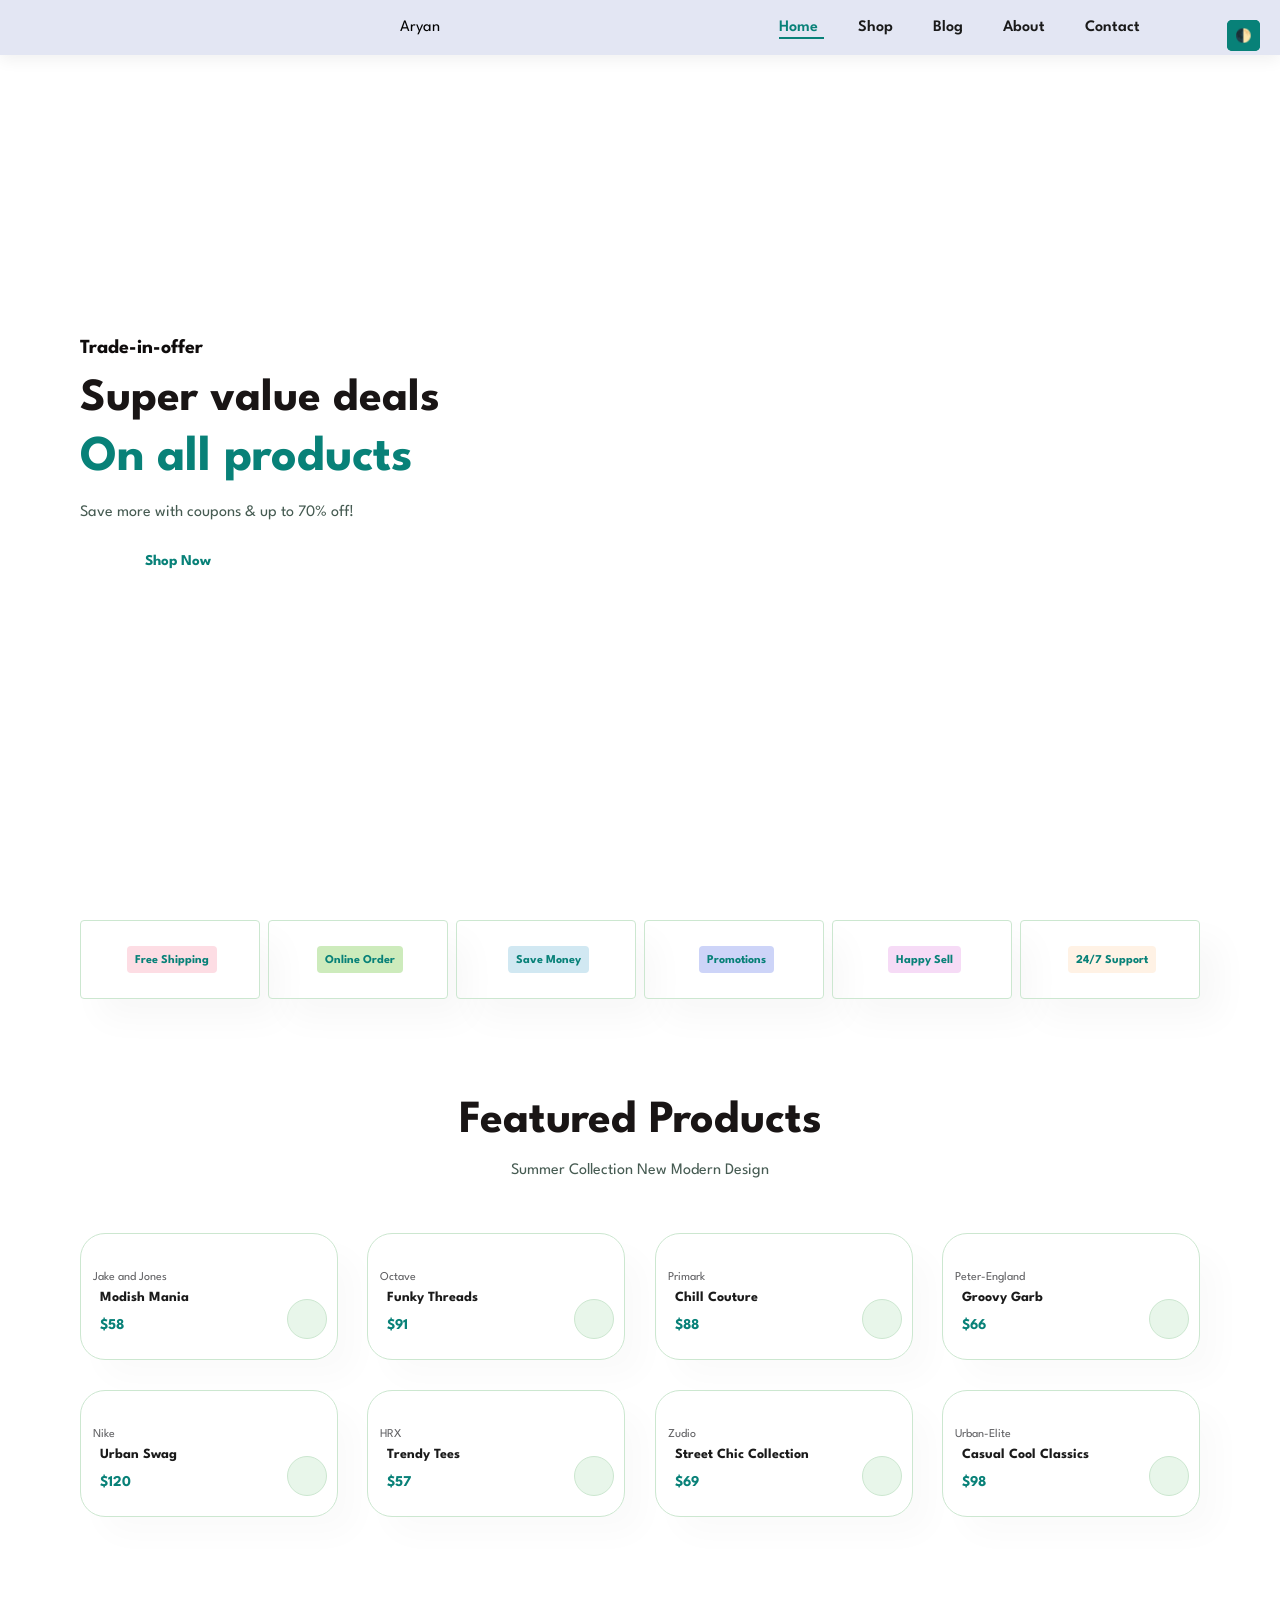
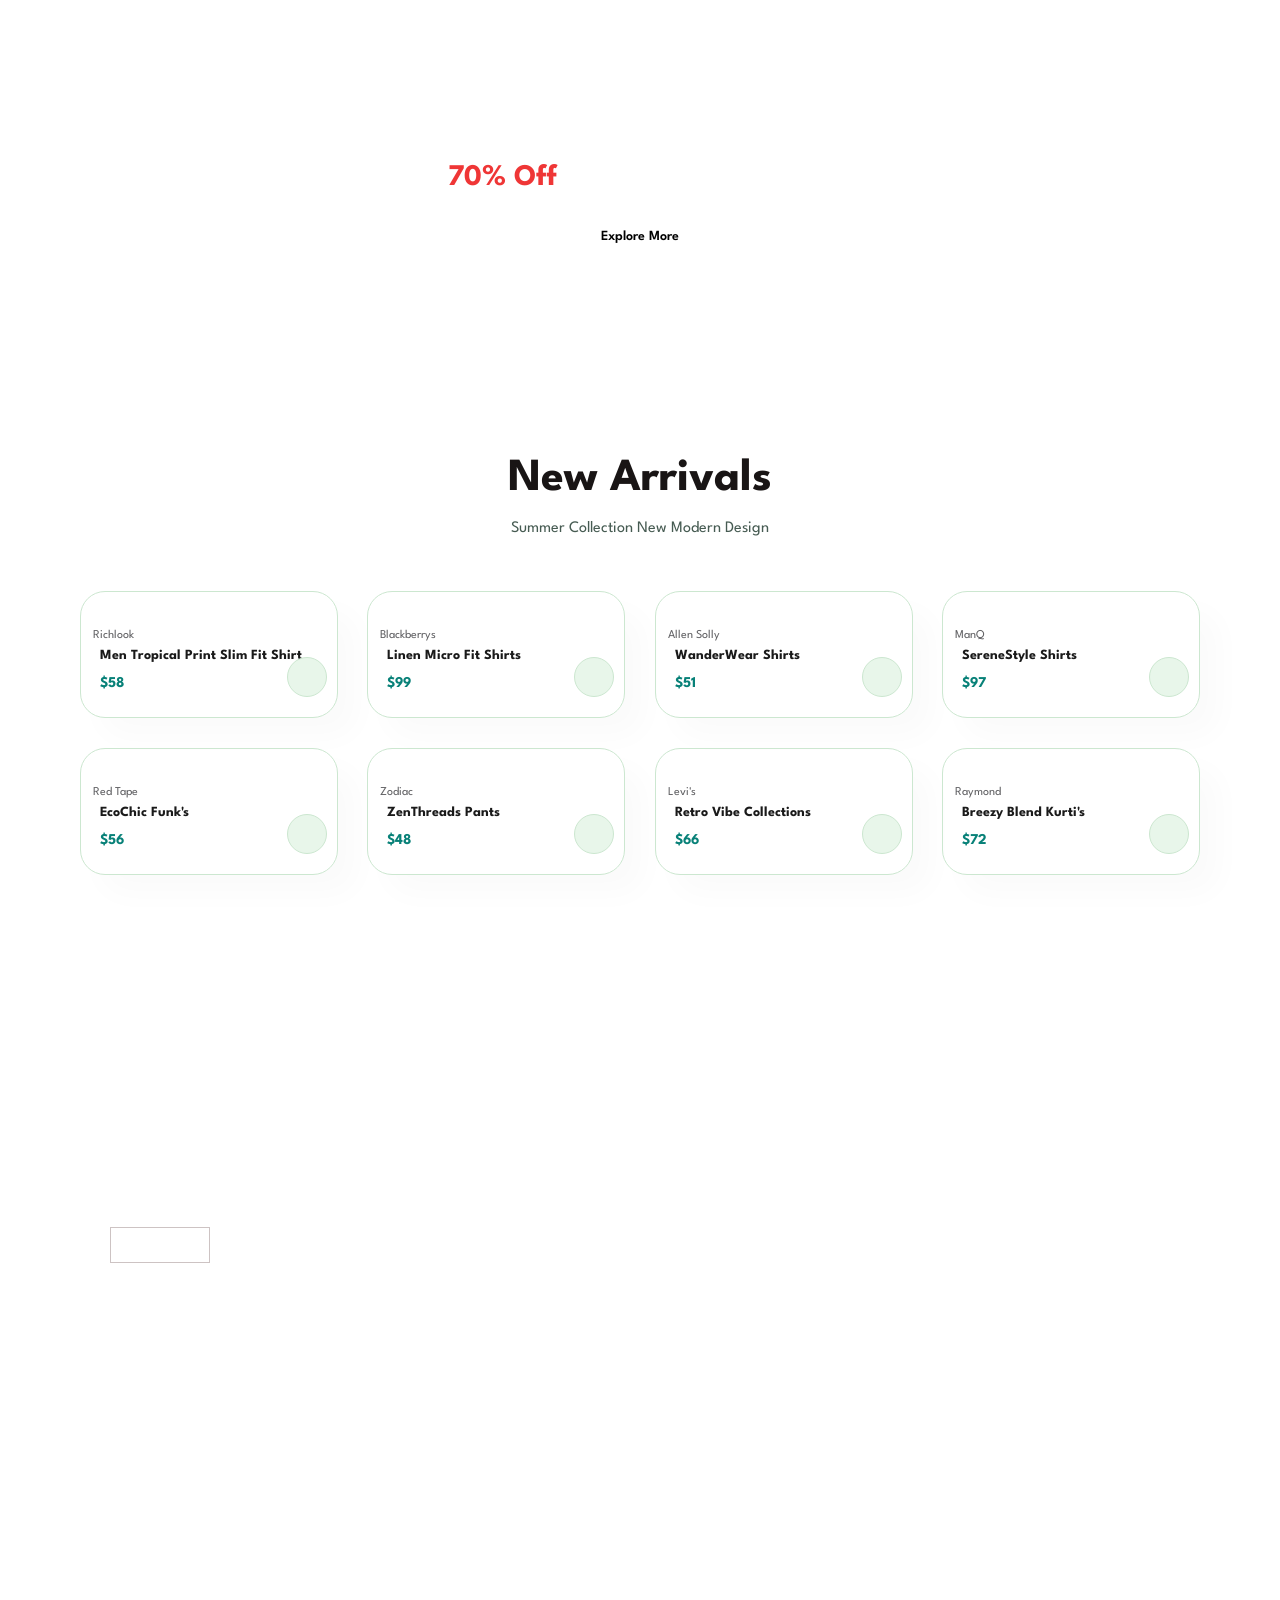
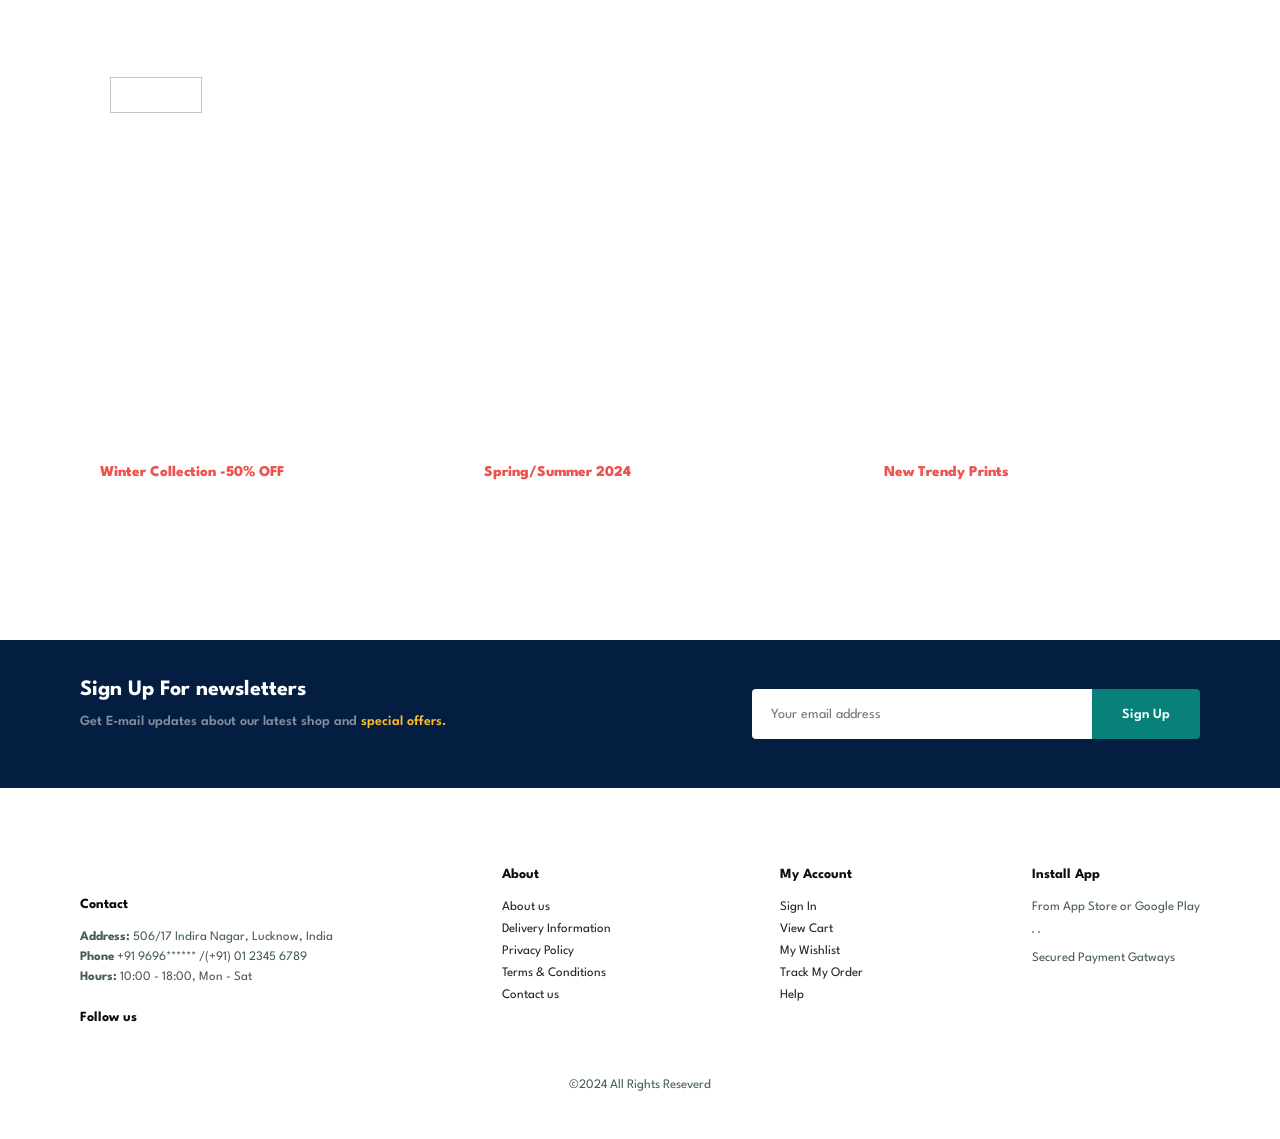
==== index.html @ 65f5ede5 "correction" ====
<!DOCTYPE html>
<html lang="en">

    <head>
        <meta charset="UTF-8">
        <meta http-equiv="X-UA-Compatible" content="IE=edge">
        <meta name="viewport" content="width=device-width, initial-scale=1.0">
        <title>Cara</title>
        <link rel="stylesheet" href="https://site-assets.fontawesome.com/releases/v6.5.1/css/all.css">

        <link rel="shortcut icon" href="img/favicon.png" type="image/x-icon">

        <link rel="stylesheet" href="style.css">
        <button id="darkModeToggle">🌓</button>

    </head>

    <body>
        <section id="header">
            <a href="#"><img src="img/logo.png" class="logo" alt=""></a>
            <div>   Aryan</div>

            <div>
                <ul id="navbar">
                    <li><a class="active" href="index.html">Home</a></li>
                    <li><a href="shop.html">Shop</a></li>
                    <li><a href="blog.html">Blog</a></li>
                    <li><a href="about.html">About</a></li>
                    <li><a href="contact.html">Contact</a></li>
                    <li id="lg-bag"><a href="cart.html"><i class="far fa-shopping-bag"></i></a></li>
                    <a href="#" id="close"><i class="far fa-times"></i></a>
                    
    
                </ul>
            </div>
            <div id="mobile">
                <a href="cart.html"><i class="far fa-shopping-bag"></i></a>
                <i id="bar" class="fas fa-outdent"></i>
            </div>
        </section>

        <section id="hero">
            <h4>Trade-in-offer</h4>
            <h2>Super value deals</h2>
            <h1>On all products</h1>
            <p>Save more with coupons & up to 70% off!</p>
            <button>Shop Now</button>
        </section>

        <section id="feature" class="section-p1">
            <div class="fe-box">
                <img src="img/Features/f1.png" alt="">
                <h6>Free Shipping</h6>

            </div>
            <div class="fe-box">
                <img src="img/Features/f2.png" alt="">
                <h6>Online Order</h6>

            </div>
            <div class="fe-box">
                <img src="img/Features/f3.png" alt="">
                <h6>Save Money</h6>

            </div>
            <div class="fe-box">
                <img src="img/Features/f4.png" alt="">
                <h6>Promotions</h6>

            </div>
            <div class="fe-box">
                <img src="img/Features/f5.png" alt="">
                <h6>Happy Sell</h6>

            </div>
            <div class="fe-box">
                <img src="img/Features/f6.png" alt="">
                <h6>24/7 Support</h6>

            </div>
        </section>

        <section id="product1" class="section-p1">
            <h2>Featured Products</h2>
            <p>Summer Collection New Modern Design</p>
            <div class="pro-container">
                <div class="pro">
                    <img src="img/Product/f1.jpg" alt="">
                    <div class="des">
                        <span>Jake and Jones</span>
                        <h5>Modish Mania</h5>
                        <div class="star">
                            <i class="fas fa-star"></i>
                            <i class="fas fa-star"></i>
                            <i class="fas fa-star"></i>
                            <i class="fas fa-star"></i>
                            <i class="fas fa-star"></i>
                        </div>
                        <h4>$58</h4>
                    </div>
                    <a href="#"><i class="fa-solid fa-cart-shopping cart"></i></a>
                </div>
                <div class="pro">
                    <img src="img/Product/f2.jpg" alt="">
                    <div class="des">
                        <span>Octave</span>
                        <h5>Funky Threads</h5>
                        <div class="star">
                            <i class="fas fa-star"></i>
                            <i class="fas fa-star"></i>
                            <i class="fas fa-star"></i>
                            <i class="fas fa-star"></i>
                            <i class="fas fa-star"></i>
                        </div>
                        <h4>$91</h4>
                    </div>
                    <a href="#"><i class="fa-solid fa-cart-shopping cart"></i></a>
                </div>
                <div class="pro">
                    <img src="img/Product/f3.jpg" alt="">
                    <div class="des">
                        <span>Primark</span>
                        <h5>Chill Couture</h5>
                        <div class="star">
                            <i class="fas fa-star"></i>
                            <i class="fas fa-star"></i>
                            <i class="fas fa-star"></i>
                            <i class="fas fa-star"></i>
                            <i class="fas fa-star"></i>
                        </div>
                        <h4>$88</h4>
                    </div>
                    <a href="#"><i class="fa-solid fa-cart-shopping cart"></i></a>
                </div>
                <div class="pro">
                    <img src="img/Product/f4.jpg" alt="">
                    <div class="des">
                        <span>Peter-England</span>
                        <h5>Groovy Garb</h5>
                        <div class="star">
                            <i class="fas fa-star"></i>
                            <i class="fas fa-star"></i>
                            <i class="fas fa-star"></i>
                            <i class="fas fa-star"></i>
                            <i class="fas fa-star"></i>
                        </div>
                        <h4>$66</h4>
                    </div>
                    <a href="#"><i class="fa-solid fa-cart-shopping cart"></i></a>
                </div>
                <div class="pro">
                    <img src="img/Product/f5.jpg" alt="">
                    <div class="des">
                        <span>Nike</span>
                        <h5>Urban Swag</h5>
                        <div class="star">
                            <i class="fas fa-star"></i>
                            <i class="fas fa-star"></i>
                            <i class="fas fa-star"></i>
                            <i class="fas fa-star"></i>
                            <i class="fas fa-star"></i>
                        </div>
                        <h4>$120</h4>
                    </div>
                    <a href="#"><i class="fa-solid fa-cart-shopping cart"></i></a>
                </div>
                <div class="pro">
                    <img src="img/Product/f6.jpg" alt="">
                    <div class="des">
                        <span>HRX</span>
                        <h5>Trendy Tees</h5>
                        <div class="star">
                            <i class="fas fa-star"></i>
                            <i class="fas fa-star"></i>
                            <i class="fas fa-star"></i>
                            <i class="fas fa-star"></i>
                            <i class="fas fa-star"></i>
                        </div>
                        <h4>$57</h4>
                    </div>
                    <a href="#"><i class="fa-solid fa-cart-shopping cart"></i></a>
                </div>
                <div class="pro">
                    <img src="img/Product/f7.jpg" alt="">
                    <div class="des">
                        <span>Zudio</span>
                        <h5>Street Chic Collection</h5>
                        <div class="star">
                            <i class="fas fa-star"></i>
                            <i class="fas fa-star"></i>
                            <i class="fas fa-star"></i>
                            <i class="fas fa-star"></i>
                            <i class="fas fa-star"></i>
                        </div>
                        <h4>$69</h4>
                    </div>
                    <a href="#"><i class="fa-solid fa-cart-shopping cart"></i></a>
                </div>
                <div class="pro">
                    <img src="img/Product/f8.jpg" alt="">
                    <div class="des">
                        <span>Urban-Elite</span>
                        <h5>Casual Cool Classics</h5>
                        <div class="star">
                            <i class="fas fa-star"></i>
                            <i class="fas fa-star"></i>
                            <i class="fas fa-star"></i>
                            <i class="fas fa-star"></i>
                            <i class="fas fa-star"></i>
                        </div>
                        <h4>$98</h4>
                    </div>
                    <a href="#"><i class="fa-solid fa-cart-shopping cart"></i></a>
                </div>
            </div>
        </section>

        <section id="banner" class="section-m1">
            <h4>Repair Service</h4> 
            <h2>Up to <span>70% Off</span> - All t-shirts & Accessories</h2>
            <button class="normal">Explore More</button>
            <button id="darkModeToggle">🌓</button>
        </section>

        <section id="product1" class="section-p1">
            <h2>New Arrivals</h2>
            <p>Summer Collection New Modern Design</p>
            <div class="pro-container">
                <div class="pro">
                    <img src="img/Product/n1.jpg" alt="">
                    <div class="des">
                        <span>Richlook</span>
                        <h5>Men Tropical Print Slim Fit Shirt</h5>
                        <div class="star">
                            <i class="fas fa-star"></i>
                            <i class="fas fa-star"></i>
                            <i class="fas fa-star"></i>
                            <i class="fas fa-star"></i>
                            <i class="fas fa-star"></i>
                        </div>
                        <h4>$58</h4>
                    </div>
                    <a href="#"><i class="fa-solid fa-cart-shopping cart"></i></a>
                </div>
                <div class="pro">
                    <img src="img/Product/n2.jpg" alt="">
                    <div class="des">
                        <span>Blackberrys</span>
                        <h5>Linen Micro Fit Shirts</h5>
                        <div class="star">
                            <i class="fas fa-star"></i>
                            <i class="fas fa-star"></i>
                            <i class="fas fa-star"></i>
                            <i class="fas fa-star"></i>
                            <i class="fas fa-star"></i>
                        </div>
                        <h4>$99</h4>
                    </div>
                    <a href="#"><i class="fa-solid fa-cart-shopping cart"></i></a>
                </div>
                <div class="pro">
                    <img src="img/Product/n3.jpg" alt="">
                    <div class="des">
                        <span>Allen Solly</span>
                        <h5>WanderWear Shirts</h5>
                        <div class="star">
                            <i class="fas fa-star"></i>
                            <i class="fas fa-star"></i>
                            <i class="fas fa-star"></i>
                            <i class="fas fa-star"></i>
                            <i class="fas fa-star"></i>
                        </div>
                        <h4>$51</h4>
                    </div>
                    <a href="#"><i class="fa-solid fa-cart-shopping cart"></i></a>
                </div>
                <div class="pro">
                    <img src="img/Product/n4.jpg" alt="">
                    <div class="des">
                        <span>ManQ</span>
                        <h5>SereneStyle Shirts</h5>
                        <div class="star">
                            <i class="fas fa-star"></i>
                            <i class="fas fa-star"></i>
                            <i class="fas fa-star"></i>
                            <i class="fas fa-star"></i>
                            <i class="fas fa-star"></i>
                        </div>
                        <h4>$97</h4>
                    </div>
                    <a href="#"><i class="fa-solid fa-cart-shopping cart"></i></a>
                </div>
                <div class="pro">
                    <img src="img/Product/n5.jpg" alt="">
                    <div class="des">
                        <span>Red Tape</span>
                        <h5>EcoChic Funk's</h5>
                        <div class="star">
                            <i class="fas fa-star"></i>
                            <i class="fas fa-star"></i>
                            <i class="fas fa-star"></i>
                            <i class="fas fa-star"></i>
                            <i class="fas fa-star"></i>
                        </div>
                        <h4>$56</h4>
                    </div>
                    <a href="#"><i class="fa-solid fa-cart-shopping cart"></i></a>
                </div>
                <div class="pro">
                    <img src="img/Product/n6.jpg" alt="">
                    <div class="des">
                        <span>Zodiac</span>
                        <h5>ZenThreads Pants</h5>
                        <div class="star">
                            <i class="fas fa-star"></i>
                            <i class="fas fa-star"></i>
                            <i class="fas fa-star"></i>
                            <i class="fas fa-star"></i>
                            <i class="fas fa-star"></i>
                        </div>
                        <h4>$48</h4>
                    </div>
                    <a href="#"><i class="fa-solid fa-cart-shopping cart"></i></a>
                </div>
                <div class="pro">
                    <img src="img/Product/n7.jpg" alt="">
                    <div class="des">
                        <span>Levi's</span>
                        <h5>Retro Vibe Collections</h5>
                        <div class="star">
                            <i class="fas fa-star"></i>
                            <i class="fas fa-star"></i>
                            <i class="fas fa-star"></i>
                            <i class="fas fa-star"></i>
                            <i class="fas fa-star"></i>
                        </div>
                        <h4>$66</h4>
                    </div>
                    <a href="#"><i class="fa-solid fa-cart-shopping cart"></i></a>
                </div>
                <div class="pro">
                    <img src="img/Product/n8.jpg" alt="">
                    <div class="des">
                        <span>Raymond</span>
                        <h5>Breezy Blend Kurti's</h5>
                        <div class="star">
                            <i class="fas fa-star"></i>
                            <i class="fas fa-star"></i>
                            <i class="fas fa-star"></i>
                            <i class="fas fa-star"></i>
                            <i class="fas fa-star"></i>
                        </div>
                        <h4>$72</h4>
                    </div>
                    <a href="#"><i class="fa-solid fa-cart-shopping cart"></i></a>
                </div>
            </div>
        </section>

        <section id="sm-banner" class="section-p1">
            <div class="banner-box">
                <h4>crazy deals</h4>
                <h2>buy 1 get 1 free</h2>
                <span>The best classic dress is on sale at care</span>
                <button class="white">Learn More</button>
            </div>
            <div class="banner-box banner-box2">
                <h4>spring/summer</h4>
                <h2>upcomming season</h2>
                <span>The best classic dress is on sale at care</span>
                <button class="white">Collection</button>
            </div>
        </section>

        <section id="banner3">
            <div class="banner-box">
                <h2>SEASONAL SALE</h2>
                <h3>Winter Collection -50% OFF</h3>
            </div>
            <div class="banner-box banner-box2">
                <h2>NEW FOOTWEAR COLLECTION</h2>
                <h3>Spring/Summer 2024</h3>
            </div>
            <div class="banner-box banner-box3">
                <h2>T-SHIRTS</h2>
                <h3>New Trendy Prints</h3>
            </div>
        </section>

        <section id="newsletter" class="section-p1 section-m1">
            <div class="newstext">
                <h4>Sign Up For newsletters</h4>
                <p>Get E-mail updates about our latest shop and <span>special offers.</span></p>
            </div>
            <div class="form">
                <input type="text" placeholder="Your email address">
                <button class="normal">Sign Up</button>
            </div>
        </section>

        <footer class="section-p1">
            <div class="col">
                <img class="logo" src="img/logo.png" alt="">
                <h4>Contact</h4>
                <p> <strong>Address:</strong> 506/17 Indira Nagar, Lucknow, India</p>
                <p><strong>Phone</strong> +91 9696****** /(+91) 01 2345 6789</p>
                <p><strong>Hours:</strong> 10:00 - 18:00, Mon - Sat</p>
            
                <div class="follow">
                    <h4>Follow us</h4>
                    <div class="icon">
                        <i class="fab fa-facebook-f"></i>
                        <i class="fa-brands fa-x-twitter"></i>
                        <i class="fab fa-instagram"></i>
                        <i class="fab fa-pinterest-p"></i>
                        <i class="fab fa-youtube"></i>

                    </div>
                </div>
            </div>
            <div class="col">
                <h4>About</h4>
                <a href="#">About us</a>
                <a href="#">Delivery Information</a>
                <a href="#">Privacy Policy</a>
                <a href="#">Terms & Conditions</a>
                <a href="#">Contact us</a>
            </div>
            <div class="col">
                <h4>My Account</h4>
                <a href="#">Sign In</a>
                <a href="#">View Cart</a>
                <a href="#">My Wishlist</a>
                <a href="#">Track My Order</a>
                <a href="#">Help</a>
            </div>
            <div class="row install">
                <h4>Install App</h4>
                <p>From App Store or Google Play</p>
                <div class="row">
                    <img src="img/Pay/app.jpg" alt="">
                    <img src="img/Pay/play.jpg" alt="">
                </div>
                <p>Secured Payment Gatways</p>
                <img src="img/Pay/pay.png" alt="">
            </div>
            <div class="copyright">
                <p>©2024 All Rights Reseverd</p>
            </div>
        </footer>


        <script src="script.js"></script>
    </body>

</html>
---- style.css ----
@import url("https://fonts.googleapis.com/css2?family=Spartan:wght@100;200;300;400;500;600;700;800;900&display=swap");
:root {
  --bg-color: #fff;
  --text-color: #222;
  --main-color: #088178;
  --box-bg: #f7f7f7;
}

body.dark-mode {
  --bg-color: #121212;
  --text-color: #f1f1f1;
  --main-color: #00c8b4;
  --box-bg: #1e1e1e;
}

* {
  margin: 0;
  padding: 0;
  box-sizing: border-box;
  font-family: "Spartan", sans-serif;
}

html {
  scroll-behavior: smooth;
}

/* Global Styles */

h1 {
  font-size: 50px;
  line-height: 64px;
  color: #1b1414;
}

h2 {
  font-size: 46px;
  line-height: 54px;
  color: #191515;
}

h4 {
  font-size: 20px;
  color: #0f0c0c;
}

h6 {
  font-weight: 700;
  font-size: 12px;
}

p {
  font-size: 16px;
  color: #465b52;
  margin: 15px 0 20px 0;
}

.section-p1 {
  padding: 40px 80px;
}

.section-m1 {
  margin: 40px 0;
}

button.normal {
  font-size: 14px;
  font-weight: 600;
  padding: 15px 30px;
  color: #000;
  background-color: #fff;
  border-radius: 4px;
  cursor: pointer;
  border: none;
  outline: none;
  transition: 0.2s;
}

button.white {
  font-size: 13px;
  font-weight: 600;
  padding: 11px 18px;
  color: #fff;
  background-color:transparent;
  cursor: pointer;
  border: 1px solid #cdc3c3;
  outline: none;
  transition: 0.2s;
}

body {
  width: 100%;
}

/* Header Start  */

#header {
    display: flex;
    align-items: center;
    justify-content: space-between;
    padding: 20px 80px;
    background: #E3E6F3;
    box-shadow: 0 5px 15px rgba(0,0, 0, 0.06);
    z-index: 999;
    position: sticky;
    top: 0;
    left: 0;
}

#navbar{
    display: flex;
    align-items: center;
    justify-content: center;
    
}

#navbar li {
    list-style: none;
    padding: 0 20px;
    position: relative;
    
}

#navbar li a {
    text-decoration: none;
    font-size: 16px;
    font-weight: 600;
    color: #1a1a1a;
    transition: 0.3s ease;
}

#navbar li a:hover,
#navbar li a.active{
    color: #088178;
    
}

#navbar li a.active::after,
#navbar li a:hover::after
{
    content: "";
    width: 57%;
    height: 2px;
    background: #088178;
    position: absolute;
    bottom: -4px;
    left: 20px;
}

#mobile {
  display: none;
  align-items: center;
}

#close{
  display: none;
}

/* Home Page  */

#hero{
    background-image: url("img/hero4.png");
    height: 90vh;
    width: 100%;
    background-size: cover;
    background-position: top 25% right 0;
    padding: 0 80px;
    display: flex;
    flex-direction: column;
    align-items: flex-start;
    justify-content: center;
}

#hero h4{
    padding-bottom: 15px;
}

#hero h1{
   color: #088178;
}

#hero button{
    background-image: url("img/button.png");
    background-color: transparent;
    color: #088178;
    border: none;
    padding: 14px 80px 14px 65px;
    background-repeat: no-repeat;
    cursor: pointer;
    font-weight: 700;
    font-size: 15px;
}

#feature{
    display: flex;
    align-items: center;
    justify-content: space-between;
    flex-wrap: wrap;
}

#feature .fe-box{
    width: 180px;
    text-align: center;
    padding: 25px 15px;
    box-shadow: 20px 20px 34px rgba(0,0, 0, 0.03);
    border: 1px solid #cce7d0;
    border-radius: 4px;
    margin: 15px 0;
}

#feature .fe-box:hover{
    box-shadow: 10px 10px 54px rgba(70,62, 221, 0.1);
}

#feature .fe-box img{
    width: 100%;
    margin-bottom: 10px;
}

#feature .fe-box h6 {
    display: inline-block;
    padding: 9px 8px 6px 8px;
    line-height: 1;
    border-radius: 4px;
    color: #088178;
    background-color: #fddde4;
}

#feature .fe-box:nth-child(2) h6{
    background-color: #cdebbc;
}

#feature .fe-box:nth-child(3) h6{
    background-color: #d1e8f2;
}

#feature .fe-box:nth-child(4) h6{
    background-color: #cdd4f8;
}

#feature .fe-box:nth-child(5) h6{
    background-color: #f6dbf6;
}

#feature .fe-box:nth-child(6) h6{
    background-color: #fff2e5;
}

#product1 {
  text-align: center;
}

#product1 .pro-container {
  display: flex;
  justify-content: space-between;
  padding-top: 20px;
  flex-wrap: wrap;
}

#product1 .pro {
  width: 23%;
  min-width: 250px;
  padding: 10px 12px;
  border: 1px solid #cce7d0;
  border-radius: 25px;
  cursor: pointer;
  box-shadow: 20px 20px 30px rgba(0,0, 0, 0.02);
  margin: 15px 0;
  transition: 0.2s ease;
  position: relative;
}

#product1 .pro:hover{
  box-shadow: 20px 20px 30px rgba(0,0, 0, 0.06);
}

#product1 .pro img{
  width: 100%;
  border-radius: 20px;
}

#product1 .pro .des {
  text-align: start;
  padding: 10px 0;
}

#product1 .pro .des span {
  color: #606063;
  font-size: 12px;
}

#product1 .pro .des h5{
  color: #1a1a1a;
  padding: 7px;
  font-size: 14px;
}

#product1 .pro .des i {
  font-size: 12px;
  color: rgb(243,181,25);
}

#product1 .pro .des h4 {
  padding: 7px;
  font-size: 15px;
  font-weight: 700;
  color: #088178;
}

#product1 .pro .cart{
  width: 40px;
  height: 40px;
  line-height: 40px;
  border-radius: 50px;
  background-color: #e8f6ea;
  font-weight: 500;
  color: #088178;
  border: 1px solid #cce7d0;
  position: absolute;
  bottom: 20px;
  right: 10px;

}

#banner {
  display: flex;
  flex-direction: column;
  justify-content: center;
  align-items: center;
  text-align: center;
  background-image: url("img/Banner/b2.jpg");
  width: 100%;
  height: 40vh;
  background-size: cover;
  background-position: center;
}

#banner h4{
  color: #fff;
  font-size: 16px;
}

#banner h2{
  color: #fff;
  font-size: 30px;
  padding: 10px 0;
}

#banner h2 span {
  color: #ef3636;
}

#banner button:hover{
  background-color: #088178;
  color: #fff;
}

#sm-banner {
  display: flex;
  justify-content: space-between;
  flex-wrap: wrap;
}

#sm-banner .banner-box {
  display: flex;
  flex-direction: column;
  justify-content: center;
  align-items: flex-start;
  background-image: url("img/Banner/b17.jpg");
  min-width: 580px;
  height: 50vh;
  background-size: cover;
  background-position: center;
  padding: 30px;
}

#sm-banner .banner-box2 {
  background-image: url("img/Banner/b10.jpg");
}

#sm-banner h4 {
  color: #fff;
  font-size: 20px;
  font-weight: 300;
}

#sm-banner h2 {
  color: #fff;
  font-size: 28px;
  font-weight: 800;
}

#sm-banner span {
  color: #fff;
  font-size: 14px;
  font-weight: 500;
  padding-bottom: 15px;
}

#sm-banner .banner-box:hover button{
  background-color: #088178;
  border: 1px solid #088178;
}

#banner3{
  display: flex;
  justify-content: space-between;
  flex-wrap: wrap;
  padding: 0 80px;
}

#banner3 .banner-box {
  display: flex;
  flex-direction: column;
  justify-content: center;
  align-items: flex-start;
  background-image: url("img/Banner/b7.jpg");
  min-width: 30%;
  height: 30vh;
  background-size: cover;
  background-position: center;
  padding: 20px;
  margin-bottom: 20px;
}

#banner3 .banner-box2 {
  background-image: url("img/Banner/b4.jpg");
}

#banner3 .banner-box3 {
  background-image: url("img/Banner/b18.jpg");
}

#banner3 h2 {
  color: #fff;
  font-weight: 900;
  font-size: 22px;
}

#banner3 h3 {
  color: #ec544e;
  font-weight: 800;
  font-size: 15px;
}

#newsletter {
  display: flex;
  justify-content: space-between;
  flex-wrap: wrap;
  align-items: center;
  background-image: url("img/Banner/b14.png");
  background-repeat: no-repeat;
  background-position: 20% 30%;
  background-color: #041e42;
}

#newsletter h4 {
  font-size: 22px;
  font-weight: 700;
  color: #fff;
}

#newsletter p {
  font-size: 14px;
  font-weight: 600;
  color: #818ea0;
}

#newsletter p span {
  color: #ffbd27;
}

#newsletter .form {
  display: flex;
  width: 40%;
}

#newsletter input {
  height: 3.125rem;
  padding: 0 1.25em;
  font-size: 14px;
  width: 100%;
  border: 1px solid transparent;
  border-radius: 4px;
  outline: none;
  border-top-right-radius: 0;
  border-bottom-right-radius: 0;
}

#newsletter button {
  background-color: #088178;
  color: #fff;
  white-space: nowrap;
  border-top-left-radius: 0;
  border-bottom-left-radius: 0;
}

footer {
  display: flex;
  flex-wrap: wrap;
  justify-content: space-between;
} 

 footer .col{
  display: flex;
  flex-direction: column;
  align-items: flex-start;
  margin-bottom: 20px;
}

footer .logo {
  margin-bottom: 30px;
}

footer h4 {
  font-size: 14px;
  padding-bottom: 20px;
}

footer p {
  font-size: 13px;
  margin: 0 0 8px 0;
}

footer a {
  font-size: 13px;
  text-decoration: none;
  color: #222;
  margin-bottom: 10px;
}

footer .follow {
  margin-top: 20px;
}

footer .follow i {
  color: #465b52;
  padding-right: 4px;
  cursor: pointer;
}

footer .install .row img{
  border: 1px solid #088178;
  border-radius: 6px;
}

footer .install img {
  margin: 10px 0 15px 0;
}

footer .follow i:hover,
footer a:hover{
  color: #088178;
}

footer .copyright{
  width: 100%;
  text-align: center;
}

/* Start Media Query */

@media (max-width:799px) {
  .section-p1{
    padding: 40px 40px;
  }

  #navbar{
    display: flex;
    flex-direction: column;
    align-items: flex-start;
    justify-content: flex-start;
    position: fixed;
    top: 0;
    right: -300px;
    height: 100vh;
    width: 300px;
    background-color: #E3E6F3;
    box-shadow: 0 40px 60px rgba(0,0, 0, 0.1);
    padding: 80px 0 0 10px;
    transition: 0.3s;
  }

  #navbar.active{
    right: 0px;
  }

  #navbar li {
  margin-bottom: 25px;
  }

  #mobile {
  display: flex;
  align-items: center;
  }

  #mobile i {
    color: #1a1a1a;
    font-size: 24px;
    padding-left: 20px;
  }

  #close {
    display: initial;
    position: absolute;
    top: 30px;
    left: 30px;
    color: #222;
    font-size: 24px;
  }

  #lg-bag{
    display: none;
  }

  #hero {
    height: 90vh;
    padding: 0 80px;
    background-position: top 30% right 30%;
  }
  
  #feature {
    justify-content: center;
  }

  #feature .fe-box{
    margin: 15px 15px;
  }

  #product1 .pro-container{
    justify-content: center;
  }

  #product1 .pro {
    margin: 15px ;
  }

  #banner {
    height: 20vh;
  }

  #sm-banner .banner-box {
    min-width: 100%;
    height: 30vh;
  }

  #banner3{
    padding: 0 40px;
  }

  #banner3 .banner-box {
    width: 28%;
  }

  #newsletter .form {
    width: 70%;
  }


}

@media (max-width: 477px){
  #header {
    padding: 10px 30px;
  }

  h1{
    font-size: 38px;
  }
  h2{
    font-size: 32px;
  }

  #hero {
    padding: 0 20px;
    background-position: 55%;
  }

  #feature{
    justify-content: space-between;
  }

  #feature .fe-box{
    width: 155px;
    margin: 0 0 15px 0;
  }

  #banner {
    height: 40vh;
  }

  #sm-banner .banner-box{
    height: 40vh;
  }

  #sm-banner .banner-box2 {
    margin-top: 20px;
  }

  #banner3 {
    padding: 0 20px;
  }

  #banner3 .banner-box {
    width: 100%;
  }

  #newsletter{
    padding: 40px 20px;
  }

  #newsletter .form {
    width: 100%;
  }

  footer .copyright{
    text-align: start;
  }
}

/* Shop page  */

#page-header{
  background-image: url("img/Banner/b1.jpg");
  width: 100%;
  height: 40vh;
  background-size: cover;
  display: flex;
  justify-content: center;
  text-align: center;
  flex-direction: column;
  padding: 14px;
}

#page-header h2,
#page-header p {
  color: #fff;
}

#pagination {
  text-align: center;
}

#pagination a {
  text-decoration: none;
  background-color: #088178;
  padding: 15px 20px;
  border-radius: 4px;
  color: #fff;
  font-weight: 600;
}

#pagination a i {
  font-size: 16px;
  font-weight: 600;
}

/* Single Product  */

#prodetails{
  display: flex;
  margin-top: 20px;
}

#prodetails .single-pro-img{
  width: 40%;
  margin-right: 50px;
}

.small-img-group{
  display: flex;
  flex-direction: row;
  justify-content: space-between;
}

.small-img-col{
  flex-basis: 24%;
  cursor: pointer;
}

/* *********** Product-Detail-Section ************ */

#prodetails .single-pro-details{
  width: 50%;
  padding-top: 30px;
}

#prodetails .single-pro-details h4{
  padding: 40px 0 20px 0;
}

#prodetails .single-pro-details h2{
  font-size: 26px;
}

#prodetails .single-pro-details select{
  display: block;
  padding: 5px 10px;
  margin-bottom: 10px; 
  outline: none;
  border: 1px solid #088178; 
  border-radius: 5px;
  padding: 4px;
}

#prodetails .single-pro-details input{
  width: 50px;
  height: 47px;
  padding-left: 10px;
  font-size: 16px;
  margin-right: 10px;
  border: 1px solid #088178;
  border-radius: 4px;
  padding: 4px;
  outline: 0;
}

#prodetails .single-pro-details button{
  background-color: #088178;
  color: white;
  transition: 0.3s ease;
}
#prodetails .single-pro-details button:hover{
  background-color: #088178;
  color: rgb(222, 208, 208);
}

#prodetails .single-pro-details span{
  line-height: 25px;
}

/* ********* Responsive ************ */
@media screen and (max-width:477px){
  /* Single Product */
  #prodetails {
      display: flex;
      flex-direction: column;
  }
  #prodetails .single-pro-img {
      width: 100%;
      margin-right: 0;
  }
  #prodetails .single-pro-details {
      width: 100%;
      padding-top: 0px;
  }
}

/* Blog Section  */

/* **********Hero Section**************** */

#page-header.blog-header{
  background-image: url("img/Banner/b19.jpg");
}


/* *********** Blog-Section ************ */
 #blog {
  padding: 150px 150px 0 150px;
}

#blog .blog-box {
  display: flex;
  flex-direction: row;
  align-items: center;
  width: 100%;
  padding-bottom:50px ;
  position: relative;
}

#blog .blog-img {
  width: 50%;
  margin: 40px;
}

#blog img {
  width: 100%;
  height: 300px;
  object-fit: cover;
}

#blog .blog-details {
  width: 50%;
}

#blog .blog-details a {
  text-decoration: none;
  font-size: 11px;
  color: black;
  font-weight: 700;
  position: relative;
  transition: 0.3s;
}

#blog .blog-details a::after {
  content: "";
  width: 50px;
  height: 1.5px;
  background-color: black;
  position: absolute;
  top: 4px;
  right: -60px;
}

#blog .blog-details a:hover {
  color: #088178;
}

#blog .blog-details a:hover::after{
  background-color: #088178;
}

#blog .blog-box h1{
  position: absolute;
  top: -4px;
  left: 35px;
  font-size: 70px;
  font-weight: 700;
  color: #c9cbce;
  z-index: -9;
}

/* *********** Responsive **************** */
@media screen and (max-width:477px) {
  #blog {
      padding: 100px 20px 0 20px;
  }
  #blog .blog-box {
      display: flex;
      flex-direction: column;
      align-items: flex-start;
      width: 100%;
      position: relative;
      margin-bottom: 55px;
  }
  #blog .blog-img {
      width: 100%;
      margin: 0px;
      margin-bottom: 30px;
  }
  #blog .blog-details {
      width: 100%;
  }
  #blog .blog-box h1 {
      position: absolute;
      top: -45px;
      left: 5px;
      font-size: 70px;
      font-weight: 700;
      color: #c9cbce;
      z-index: -9;
  }
} 

/* About Section  */

/* ************* Hero-Section ***************** */
#page-header.blog-header{
  background-image: url("img/About/banner.png");
 
}

/* ************* About Us-Section ***************** */
#about-head{
  display: flex;
  align-items: center;
}

#about-head img{
  width: 50%;
  height: auto;
}

#about-head div{
  padding-left: 40px;
}

marquee{
  line-height: 2;
}

/* ************* About-app ***************** */
#about-app{
  text-align:center;
}

#about-app h1 a{
  line-height: 2;
  text-decoration: none;
  color: rgba(0, 0, 255, 0.862);
}

#about-app .video{
  width: 70%;
  height: 100%;
  margin: 30px auto 0 auto;
}
#about-app .video video{
  width: 100%;
  height: 100%;
  border-radius: 20px;
}

/* ********** Responsive ************* */
@media screen and (max-width:477px){
  #about-head {
      flex-direction: column;
  }
  #about-head img {
      width: 100%;
      margin-bottom: 20px;
  }
  #about-head div {
      padding-left: 0px;
  }
  #about-app .video {
      width: 100%;
  }
}

/* Contact US  */

/* *********** Contact Section ************* */
#contact-details{
  display: flex;
  flex-direction: row;
  align-items: center;
  justify-content: space-between;
}

#contact-details .details{
  width: 40%;
}

#contact-details .details span,
#form-details form span{
  font-size: 12px;
}

#contact-details .details h2,
#form-details form h2{
  font-size: 26px;
  line-height: 35px;
  padding: 20px 0;
}

#contact-details .details h3{
  font-size: 16px;
  padding-bottom: 15px;
}

#contact-details .details li{
  list-style: none;
  display: flex;
  padding: 10px 0;
}

#contact-details .details li i{
  font-size: 14px;
  padding-right: 22px;
}

#contact-details .details li p{
  margin: 0;
  font-size: 14px;
}

#contact-details .map{
  width: 55%;
  height: 400px;
}

#contact-details .map iframe{
  width: 100%;
  height: 100%;
}

/* ********** Form Details ************** */
#form-details{
  display: flex;
  justify-content: space-between;
  align-items: center;
  margin: 30px;
  padding: 80px;
  border: 1px solid #bdbbbb;
}

#form-details form{
  width: 65%;
  display: flex;
  flex-direction: column;
  align-items: flex-start;
}

#form-details form input,
#form-details form textarea{
  width: 100%;
  padding: 12px 15px;
  outline: none;
  margin-bottom: 20px;
  border: 1px solid #bdbaba;
}

#form-details form input:hover,
#form-details form textarea:hover{
  width: 100%;
  padding: 12px 15px;
  outline: none;
  margin-bottom: 20px;
  border: 1px solid #088178;
}

#form-details form button{
  background-color: #088178;
  color: white;
}
#form-details form button:hover{
  color: #c1c1c1;
}

#form-details .people div{
  padding-bottom: 25px;
  display: flex;
  align-items: flex-start;
}

#form-details .people div img{
  width: 65px;
  height: 65px;
  object-fit: cover;
  margin-right: 15px;
}

#form-details .people div p{
  margin: 0;
  font-size: 13px;
  line-height: 25px;
}

#form-details .people div span{
  display: block;
  font-size: 16px;
  font-weight: 600;
  color: black;
}

/* *************Responsive************* */
@media screen and (max-width:799px) {
  #form-details {
      padding: 40px;
  }
  #form-details .people{
      margin-left: 20px;
  }
  #form-details form {
      width: 55%;
  }
}

@media screen  and (max-width:477px){
  #contact-details {
      flex-direction: column;
  }
  #contact-details .details {
      width: 100%;
      margin-bottom: 30px;
  }
  #contact-details .map{
      width: 100%;
  }
  #form-details {
      margin: 10px;
      padding: 10px 10px;
      flex-wrap: wrap;
  }
  #form-details form {
      width: 100%;
      margin-bottom: 30px;
  }
}

/* Cart-Section */

#cart {
  overflow-x: auto;
}

#cart table {
  width: 100%;
  border-collapse: collapse;
  table-layout: fixed;
  white-space: nowrap;
}

#cart table img {
  width: 70px;
}

#cart table td:nth-child(1) {
  width: 100px;
  text-align: center;
}

#cart table td:nth-child(2) {
  width: 150px;
  text-align: center;
}

#cart table td:nth-child(3) {
  width: 250px;
  text-align: center;
}

#cart table td:nth-child(4),
#cart table td:nth-child(5),
#cart table td:nth-child(6) {
  width: 150px;
  text-align: center;
}

#cart table td:nth-child(5) input {
  width: 70px;
  padding: 10px 5px 10px 15px;
  outline: none;
}

#cart table thead {
  border: 1px solid #c8cac7;
  border-left: none;
  border-right: none;
}

#cart table thead td {
  font-weight: 700;
  text-transform: uppercase;
  font-size: 13px;
  padding: 18px 0;
}

#cart table tbody tr td {
  padding-top: 15px;
}

#cart table td {
  font-size: 13px;
}

/* ************Checkout-Details**************** */
#Checkout-Details {
  display: flex;
  flex-wrap: wrap;
  justify-content: space-between;
}

#coupon {
  width: 50%;
  margin-bottom: 30px;
}

#coupon h3,
#sub-total h3 {
  padding-bottom: 15px;
}

#coupon input {
  padding: 10px 20px;
  outline: none;
  width: 60%;
  margin-right: 10px;
  border: 1px solid #c8cac7;
}

#coupon button,
#sub-total button {
  background-color: #088178;
  color: white;
  padding: 12px 20px;
}

#coupon button:hover,
#sub-total button:hover {
  background-color: #0c8d84;
  color: #dfdfdf;
}

#sub-total {
  width: 50%;
  margin-bottom: 30px;
  border: 1px solid #e2e2e2;
  padding: 30px;
}

#sub-total table {
  border-collapse: collapse;
  width: 100%;
  margin-bottom: 20px;
}

#sub-total table td {
  width: 50%;
  border: 1px solid #e2e2e2;
  padding: 10px;
  font-size: 13px;
}

#sub-total table td span{
  text-decoration: line-through;
  font-style: italic;
  margin-right: 3px;
}


/* *********Responsive************* */
@media screen and (max-width:768px) {
  #Checkout-Details {
      flex-direction: column;
  }

  #coupon {
      width: 100%;
  }

  #sub-total {
      width: 100%;
      padding: 20px;
  }

}
#darkModeToggle {
  position: fixed;
  top: 20px;
  right: 20px;
  padding: 0.5rem;
  background: var(--main-color);
  border: none;
  border-radius: 5px;
  color: #fff;
  cursor: pointer;
  z-index: 1000;
}
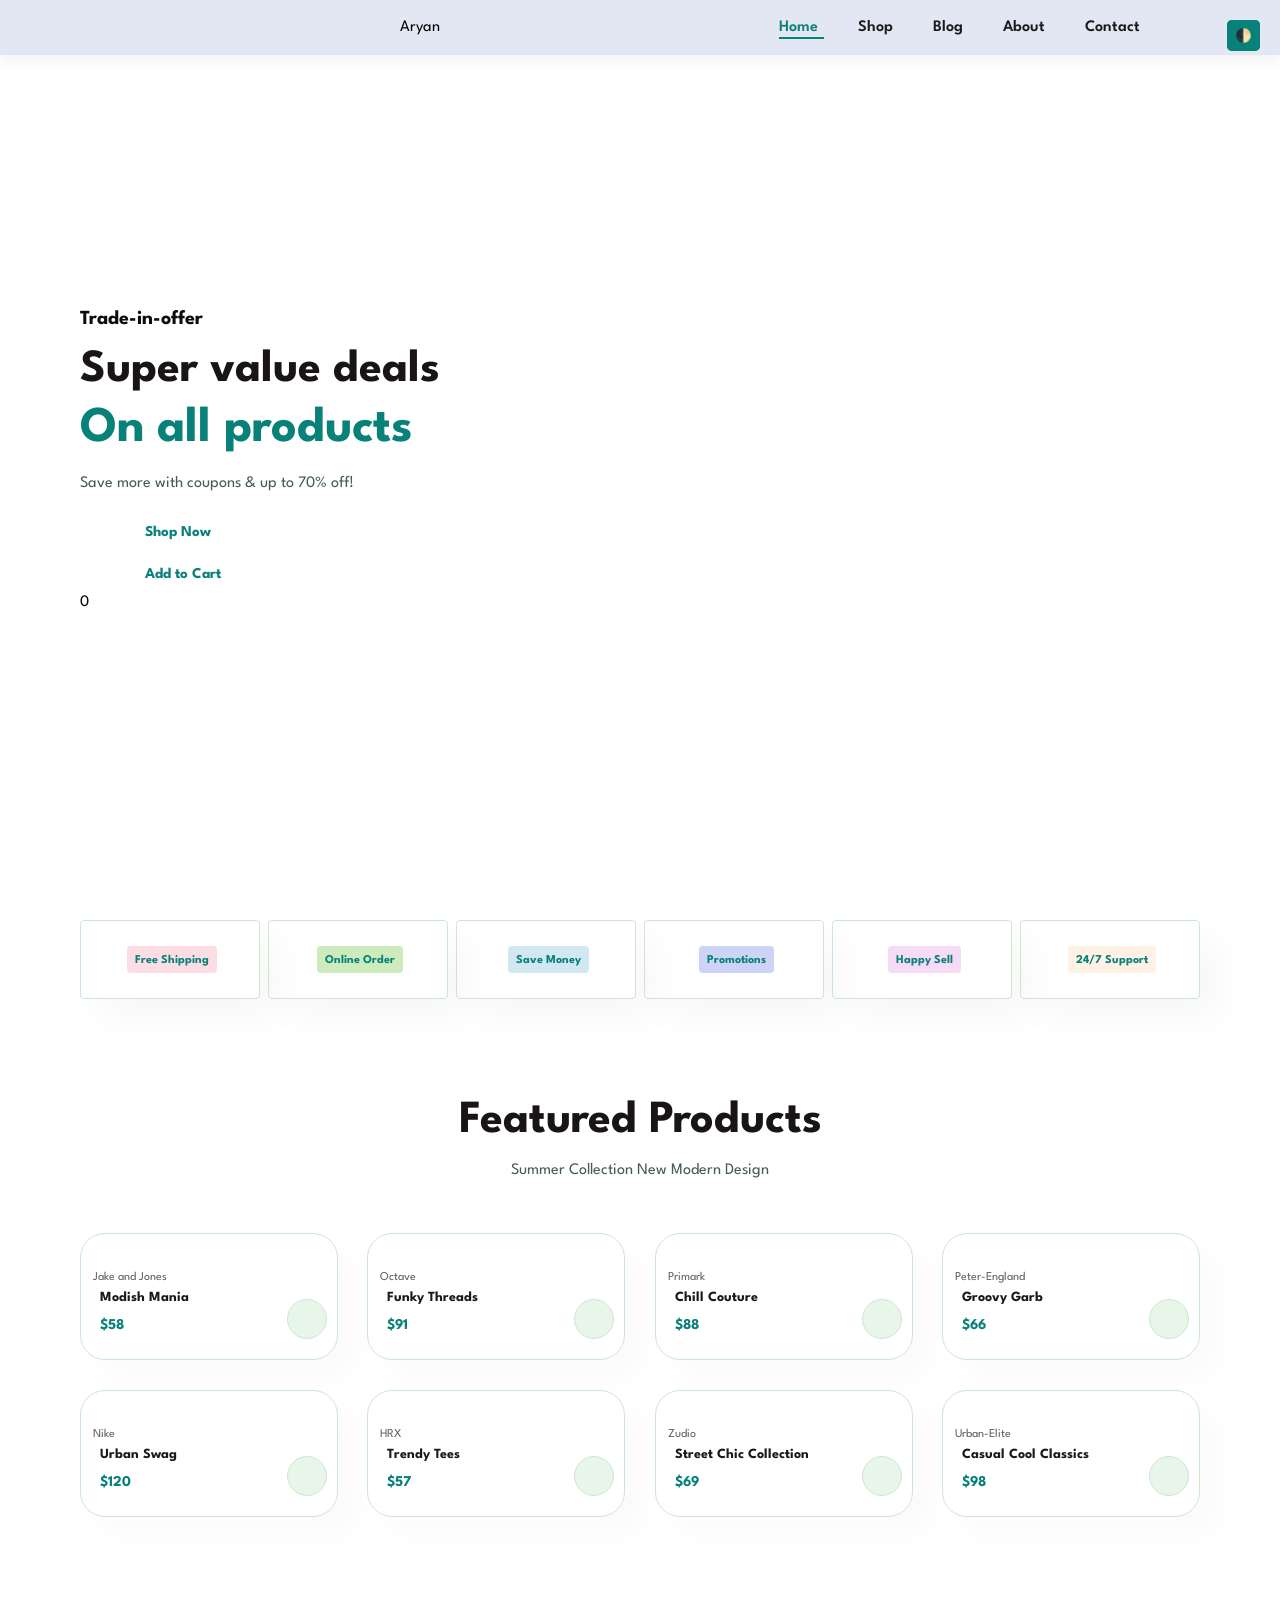
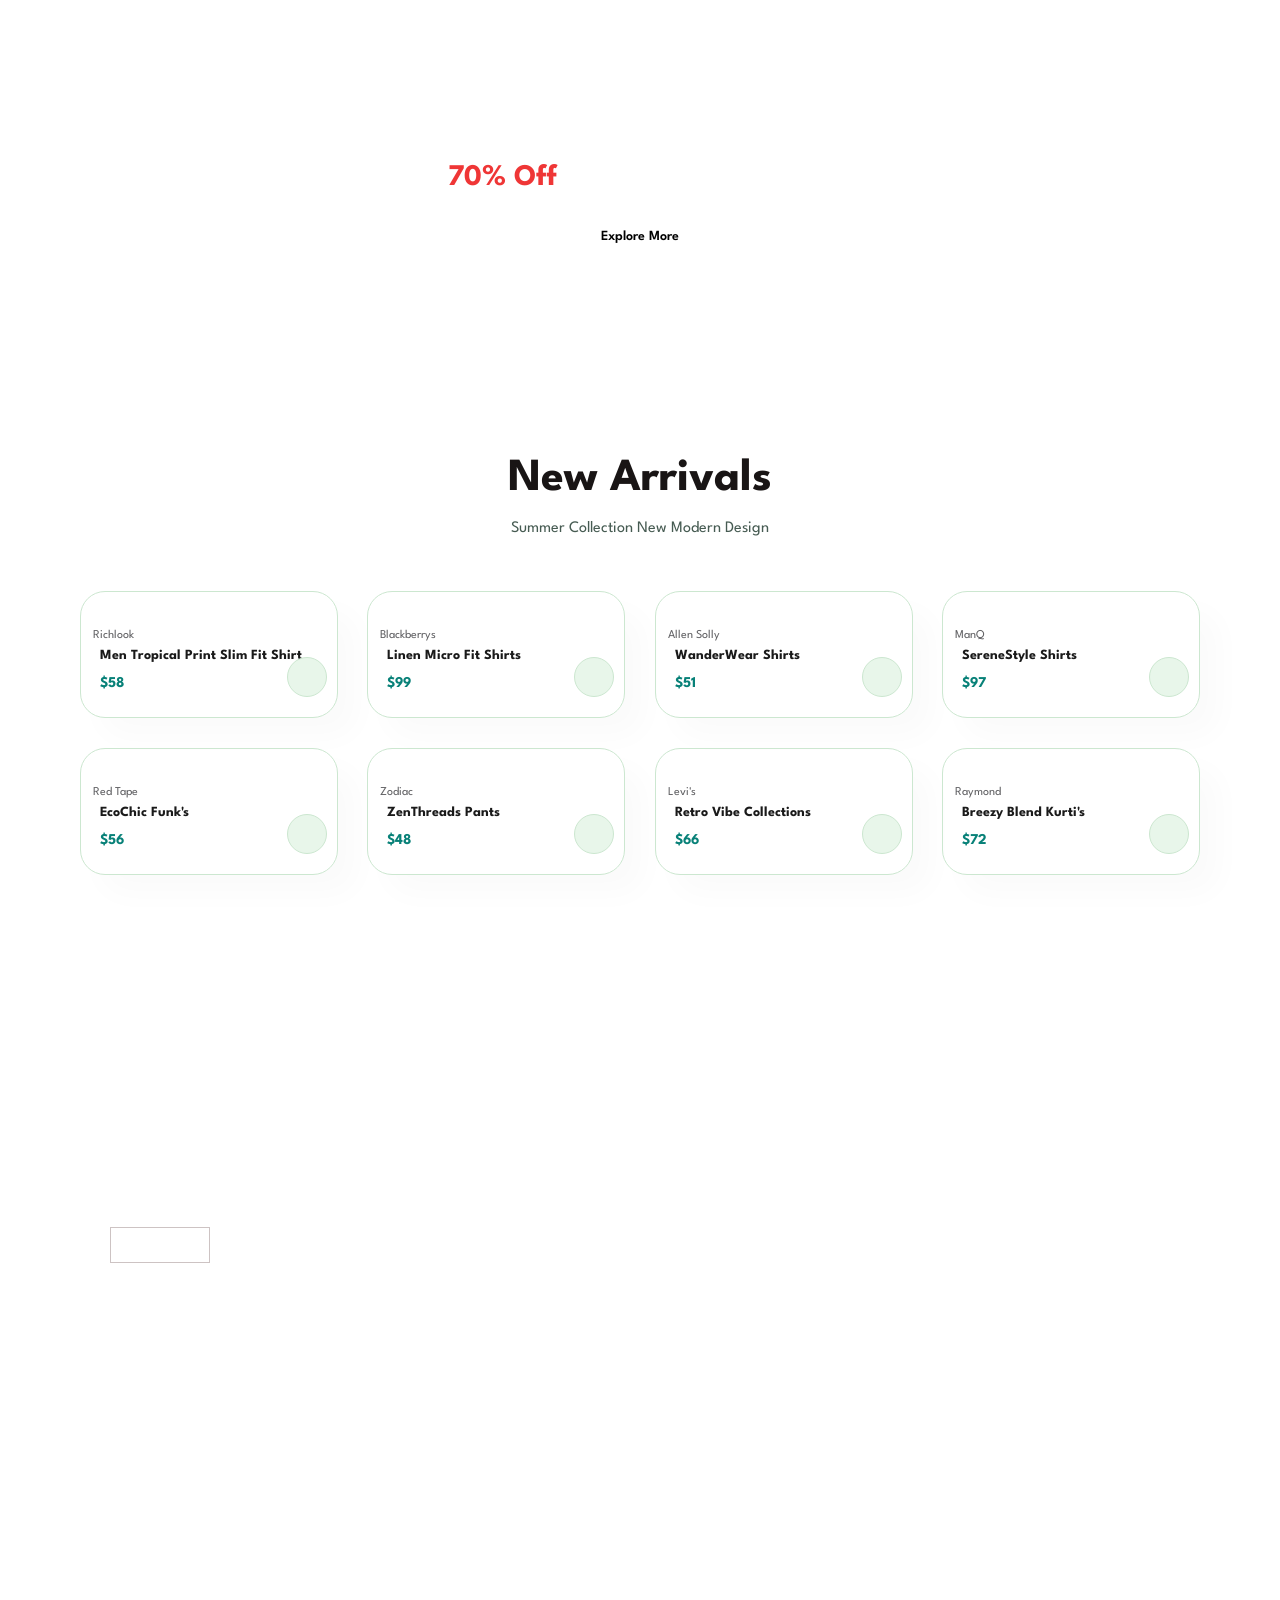
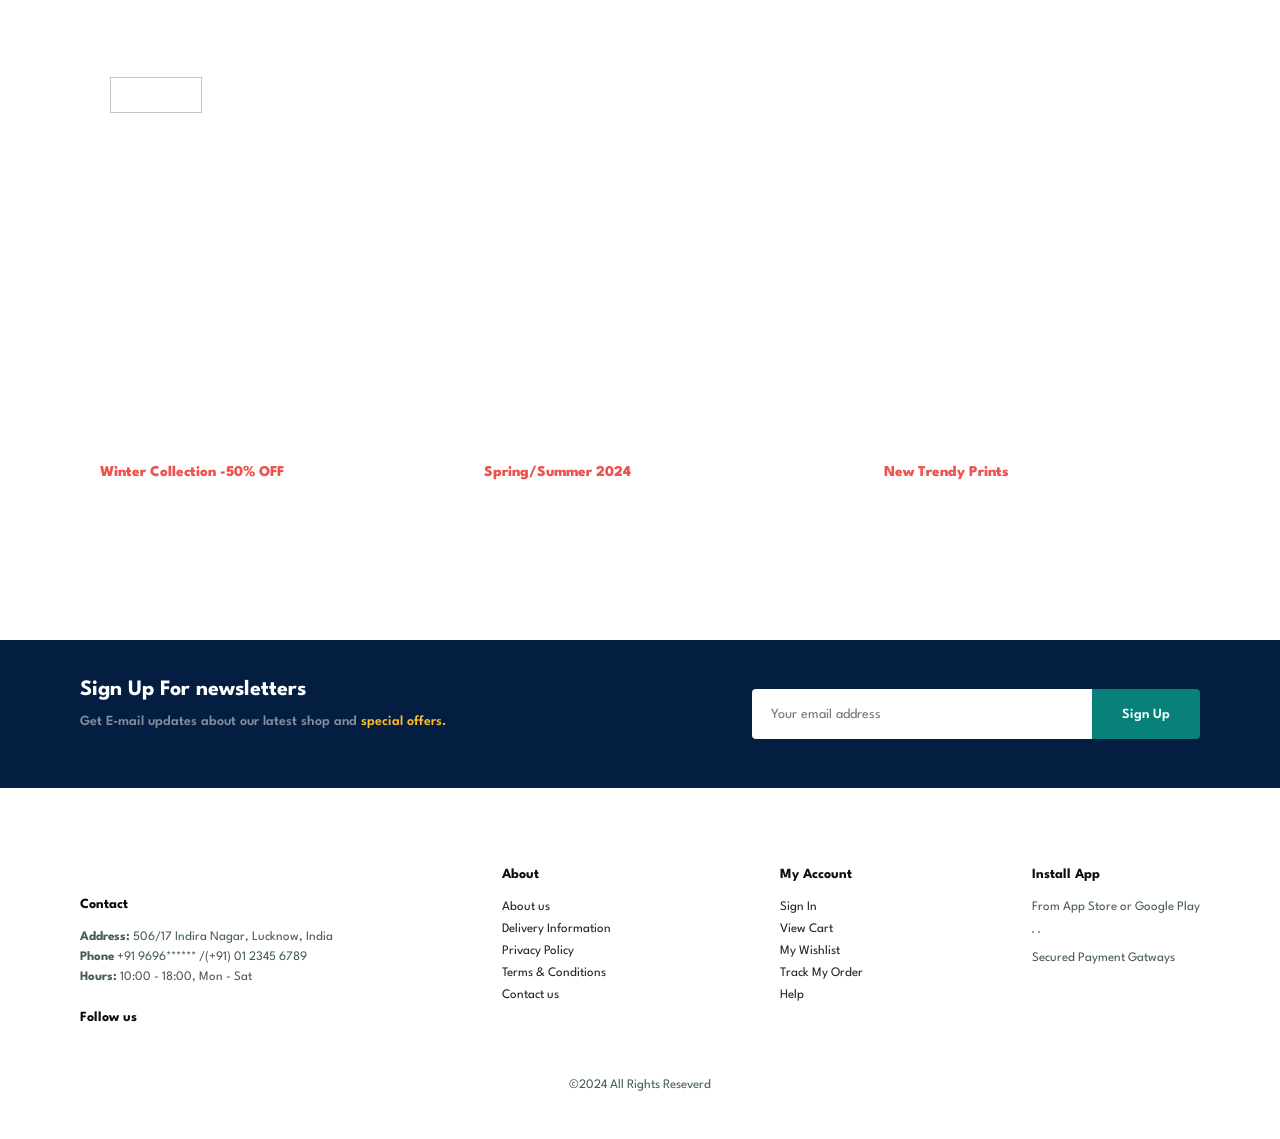
==== commit 4b23e07c: "cart button" ====
--- a/index.html
+++ b/index.html
@@ -45,6 +45,9 @@
             <h1>On all products</h1>
             <p>Save more with coupons & up to 70% off!</p>
             <button>Shop Now</button>
+            <button class="add-to-cart">Add to Cart</button>
+            <span id="cart-count">0</span>
+
         </section>
 
         <section id="feature" class="section-p1">
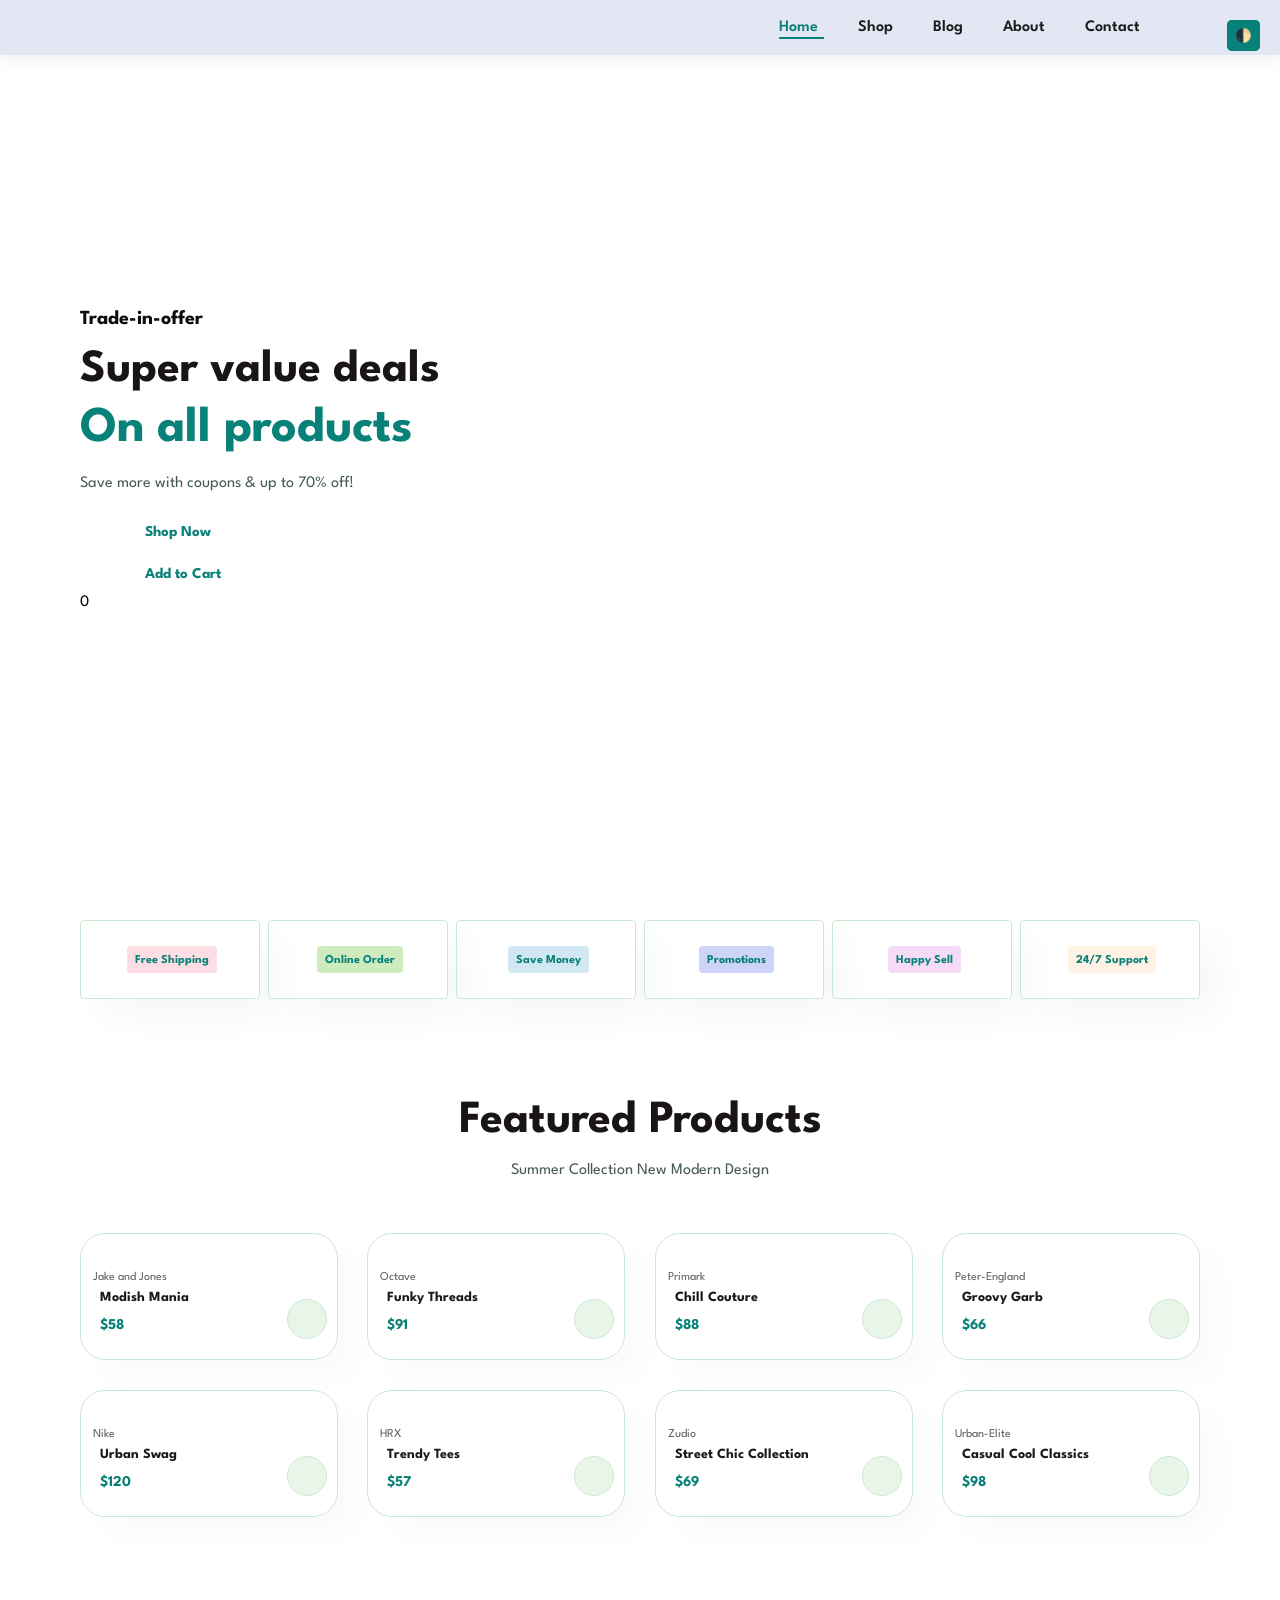
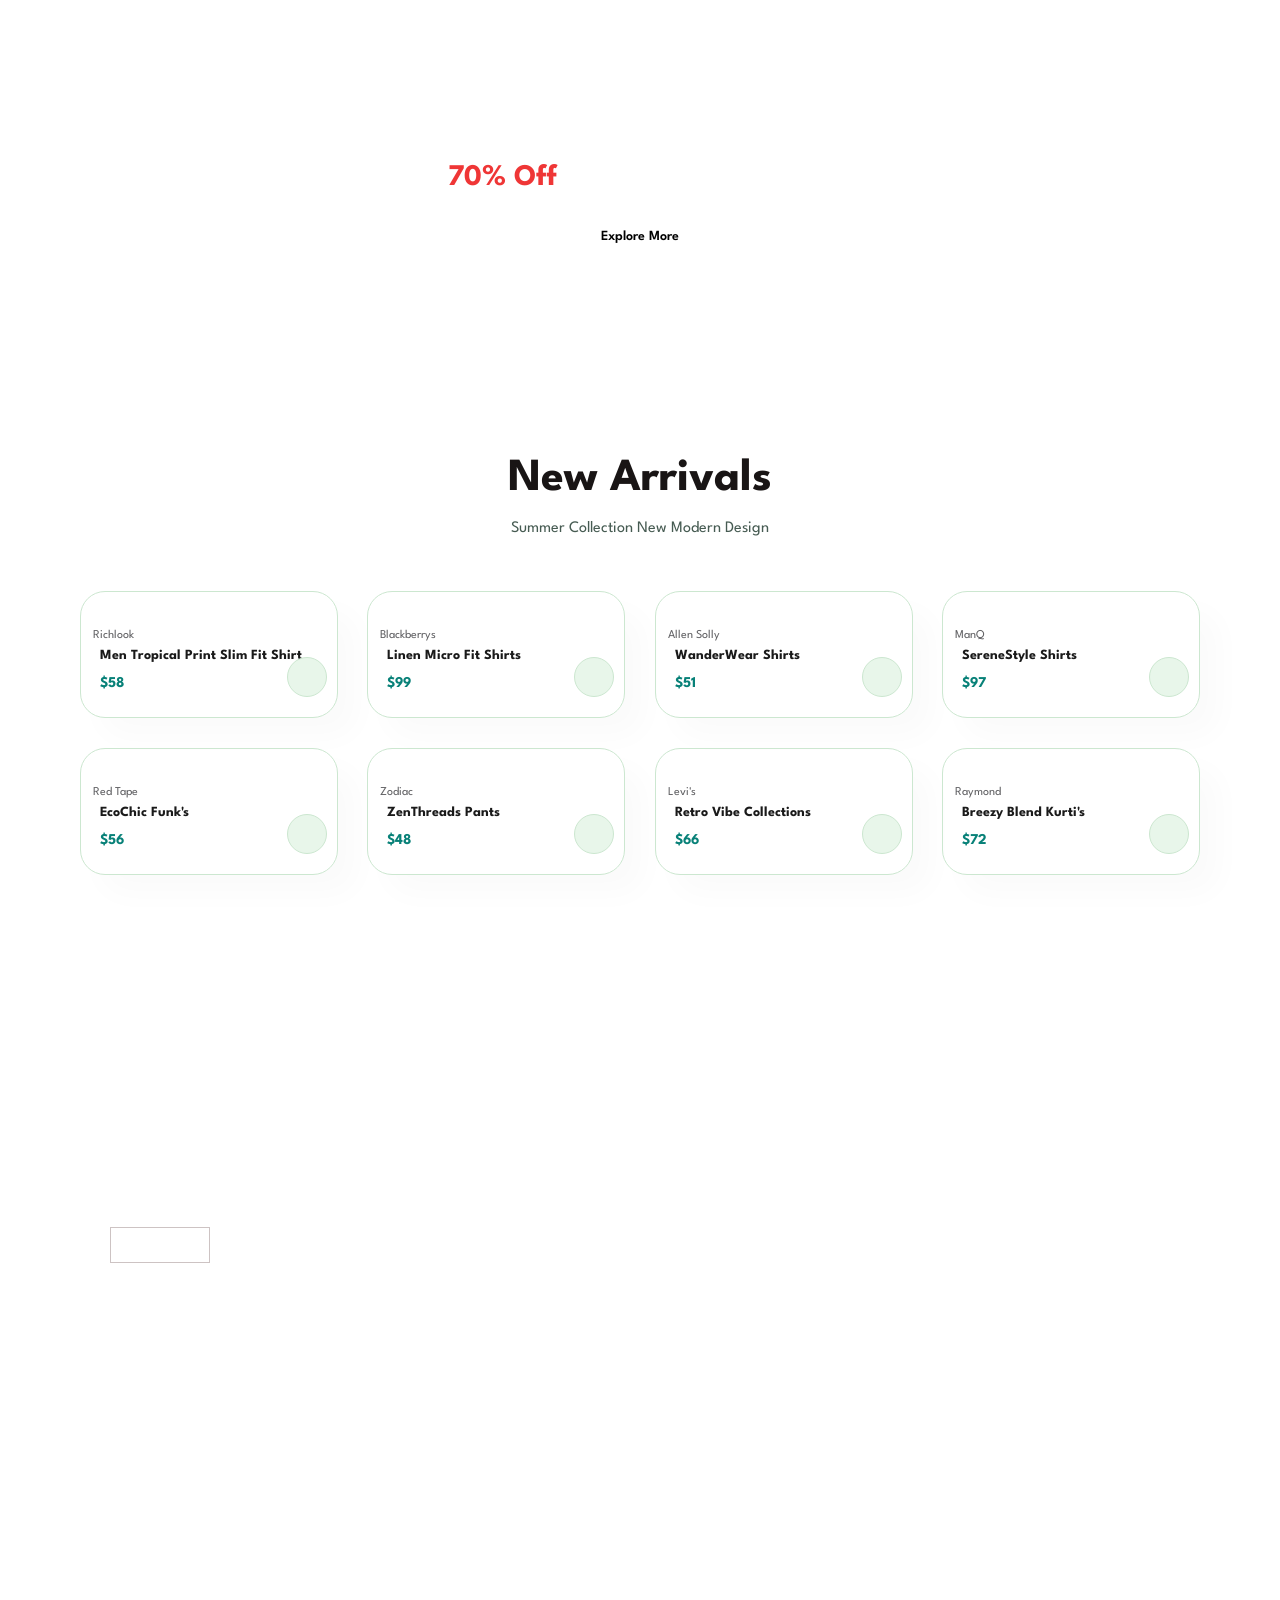
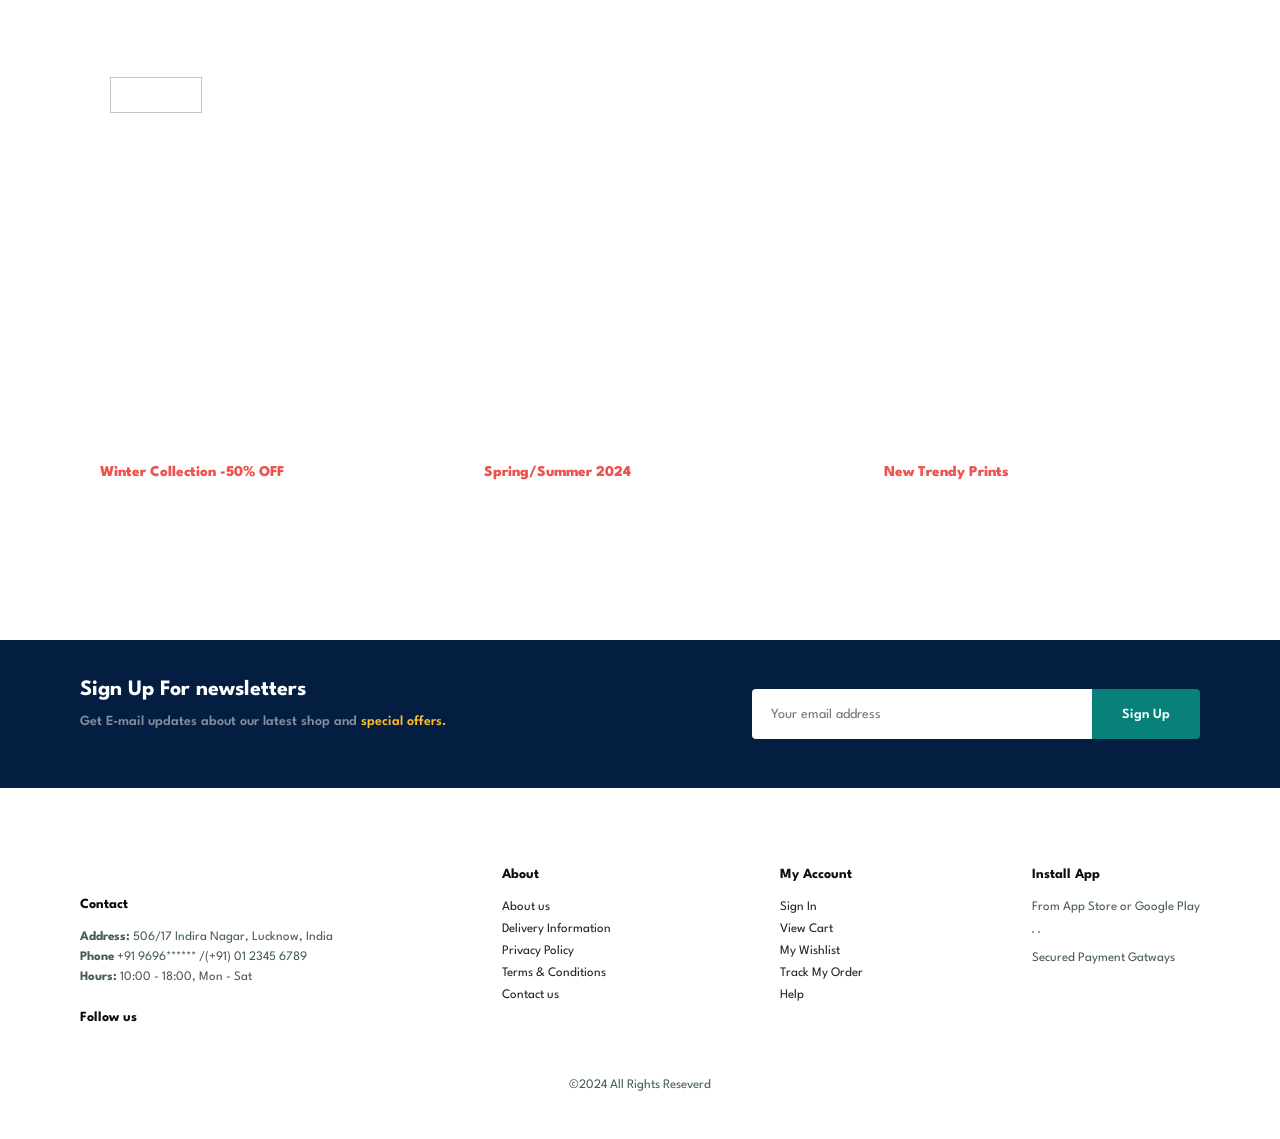
==== commit 8adbaf20: ".." ====
--- a/index.html
+++ b/index.html
@@ -18,7 +18,7 @@
     <body>
         <section id="header">
             <a href="#"><img src="img/logo.png" class="logo" alt=""></a>
-            <div>   Aryan</div>
+            <div> </div>
 
             <div>
                 <ul id="navbar">
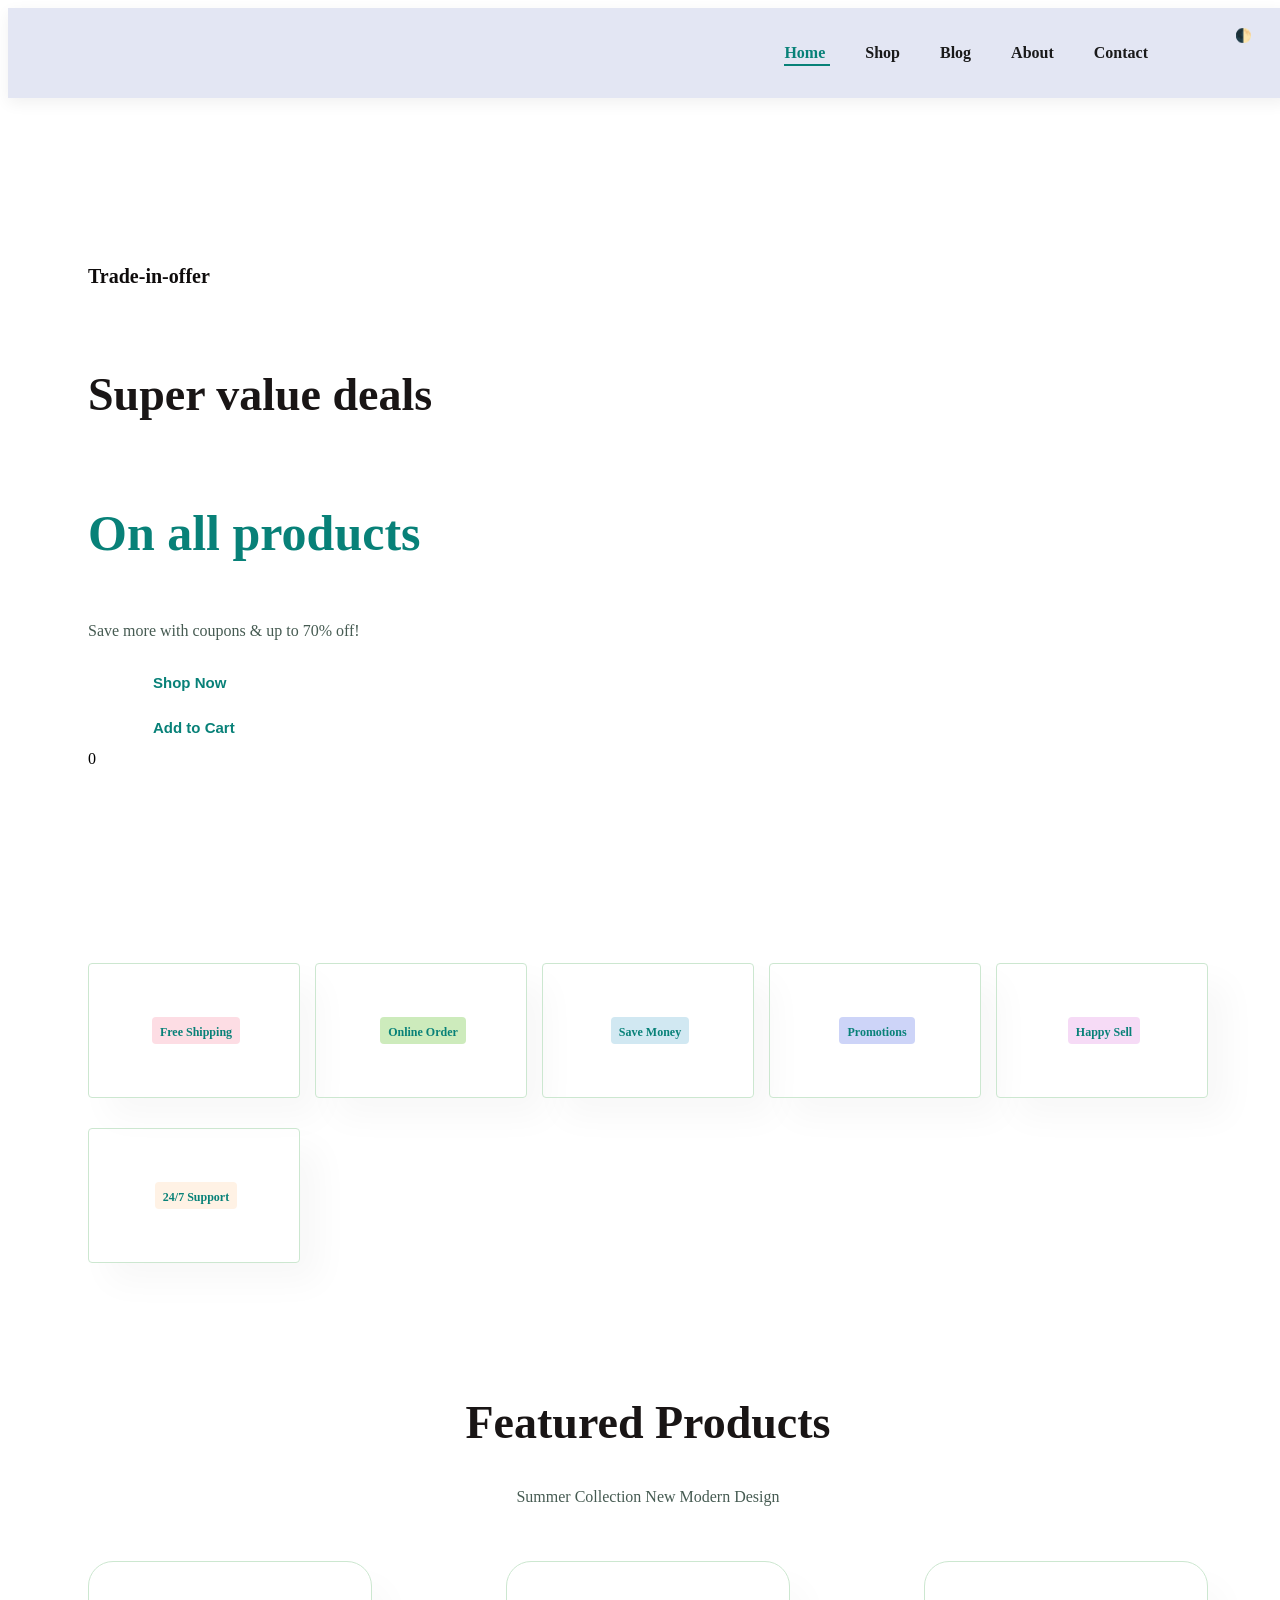
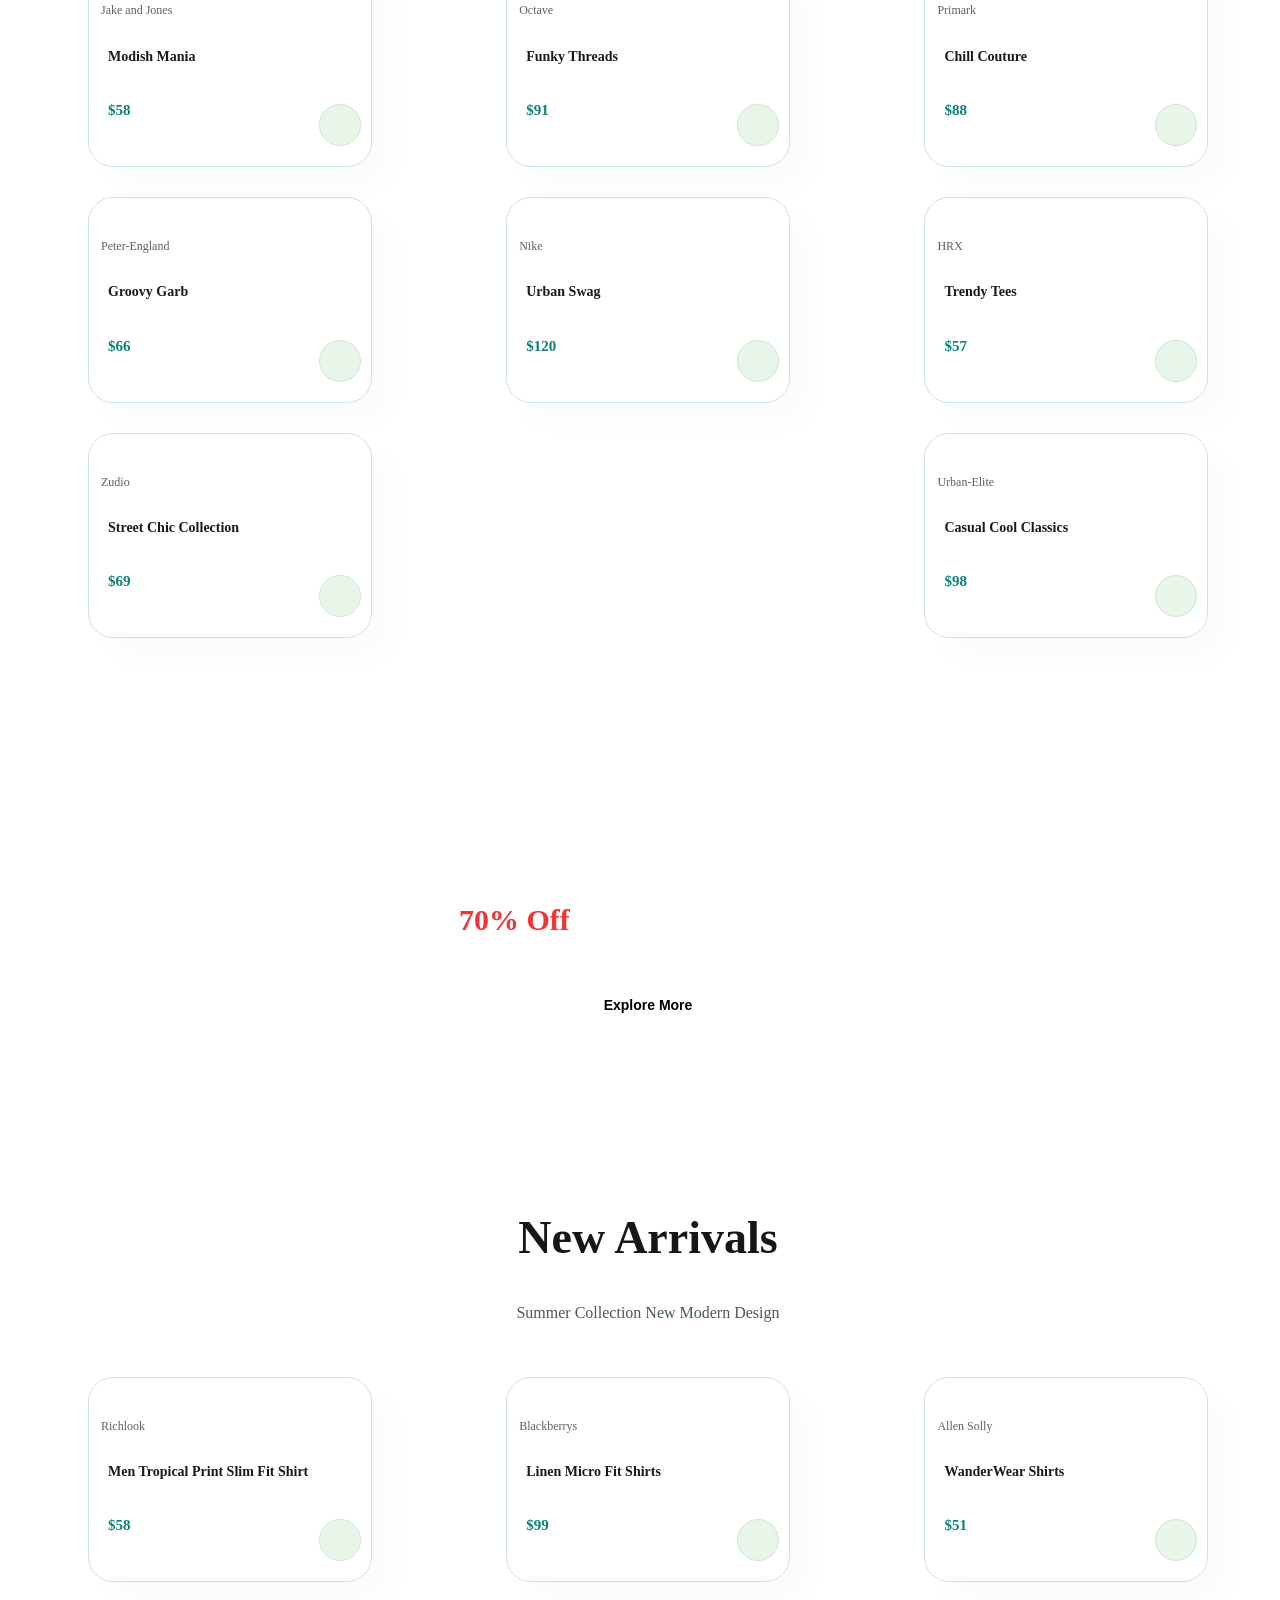
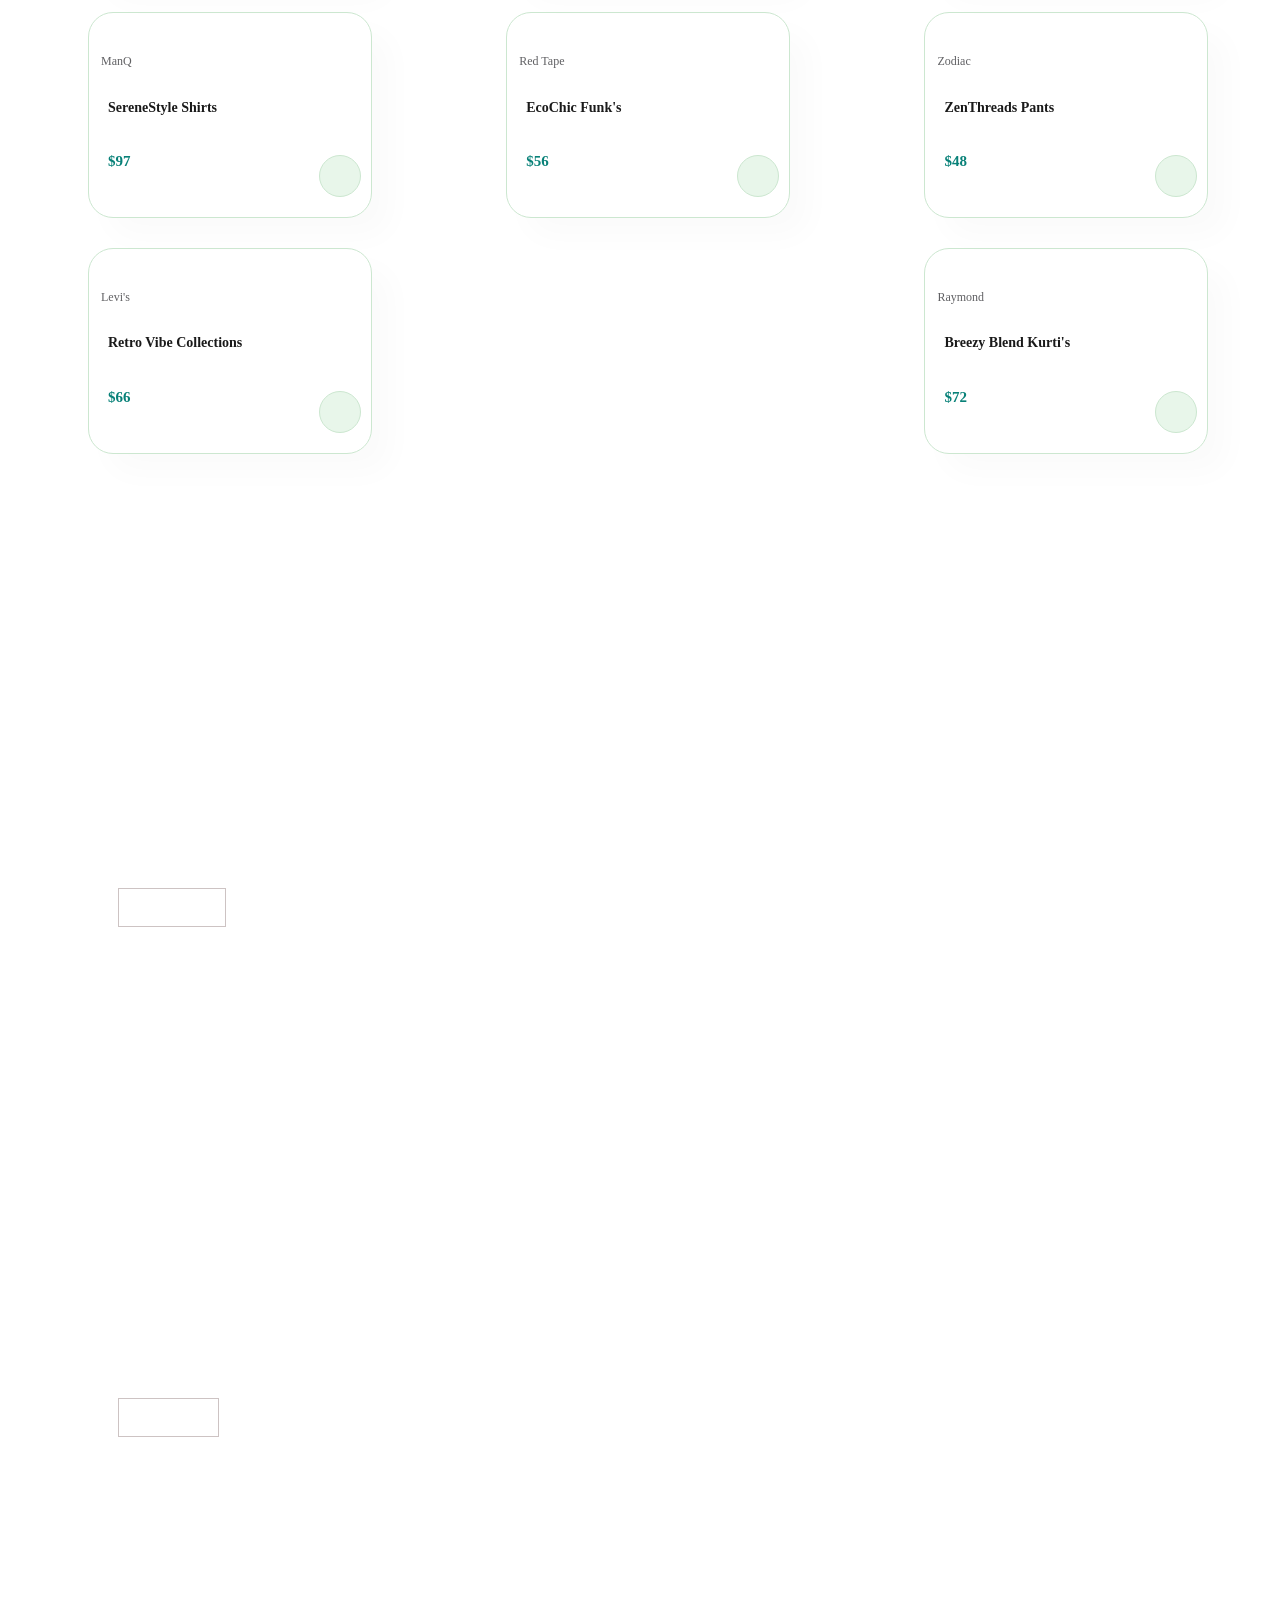
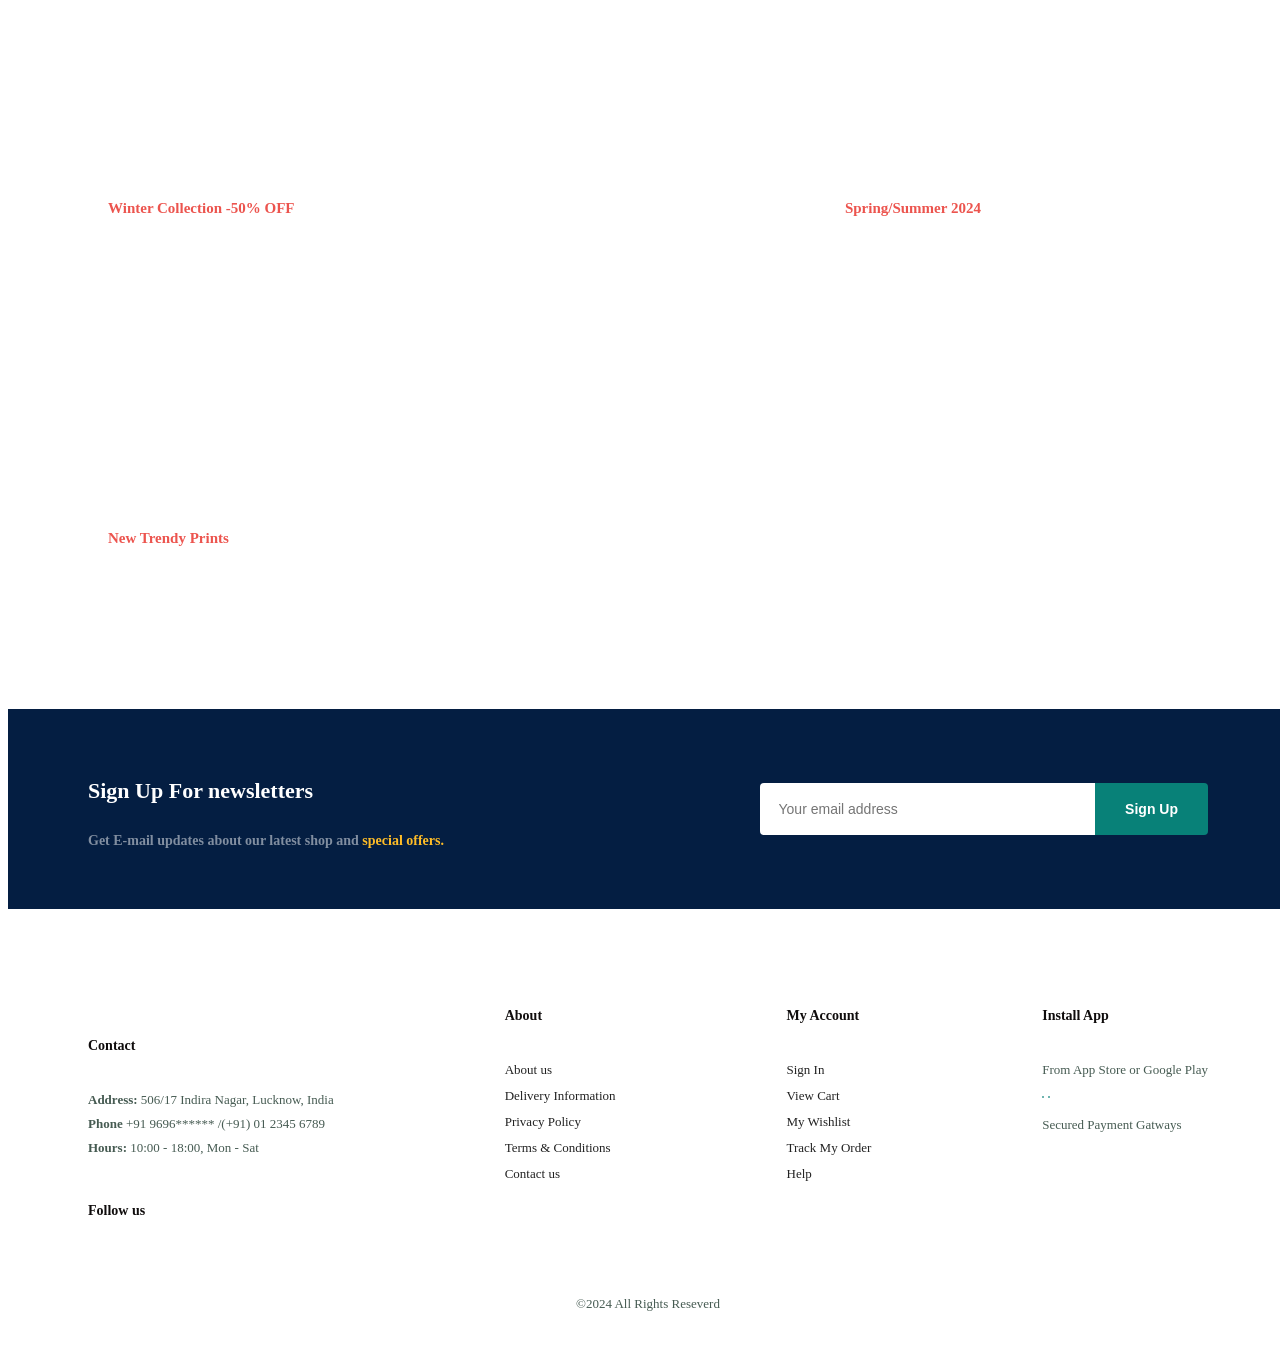
==== commit eadd63c3: "toggle" ====
--- a/index.html
+++ b/index.html
@@ -11,7 +11,7 @@
         <link rel="shortcut icon" href="img/favicon.png" type="image/x-icon">
 
         <link rel="stylesheet" href="style.css">
-        <button id="darkModeToggle">🌓</button>
+        
 
     </head>
 
@@ -27,6 +27,7 @@
                     <li><a href="blog.html">Blog</a></li>
                     <li><a href="about.html">About</a></li>
                     <li><a href="contact.html">Contact</a></li>
+                    <button id="darkModeToggle">🌓</button>
                     <li id="lg-bag"><a href="cart.html"><i class="far fa-shopping-bag"></i></a></li>
                     <a href="#" id="close"><i class="far fa-times"></i></a>
                     
--- a/style.css
+++ b/style.css
@@ -1,23 +1,17 @@
 @import url("https://fonts.googleapis.com/css2?family=Spartan:wght@100;200;300;400;500;600;700;800;900&display=swap");
-:root {
-  --bg-color: #fff;
-  --text-color: #222;
-  --main-color: #088178;
-  --box-bg: #f7f7f7;
-}
-
-body.dark-mode {
-  --bg-color: #121212;
-  --text-color: #f1f1f1;
-  --main-color: #00c8b4;
-  --box-bg: #1e1e1e;
-}
-
-* {
-  margin: 0;
-  padding: 0;
-  box-sizing: border-box;
-  font-family: "Spartan", sans-serif;
+/* Dark mode styles */
+.dark-mode {
+  background-color: #121212;
+  color: #ffffff;
+}
+
+.dark-mode a {
+  color: #90caf9;
+}
+
+.dark-mode .section-p1,
+.dark-mode .section-m1 {
+  background-color: #1e1e1e;
 }
 
 html {
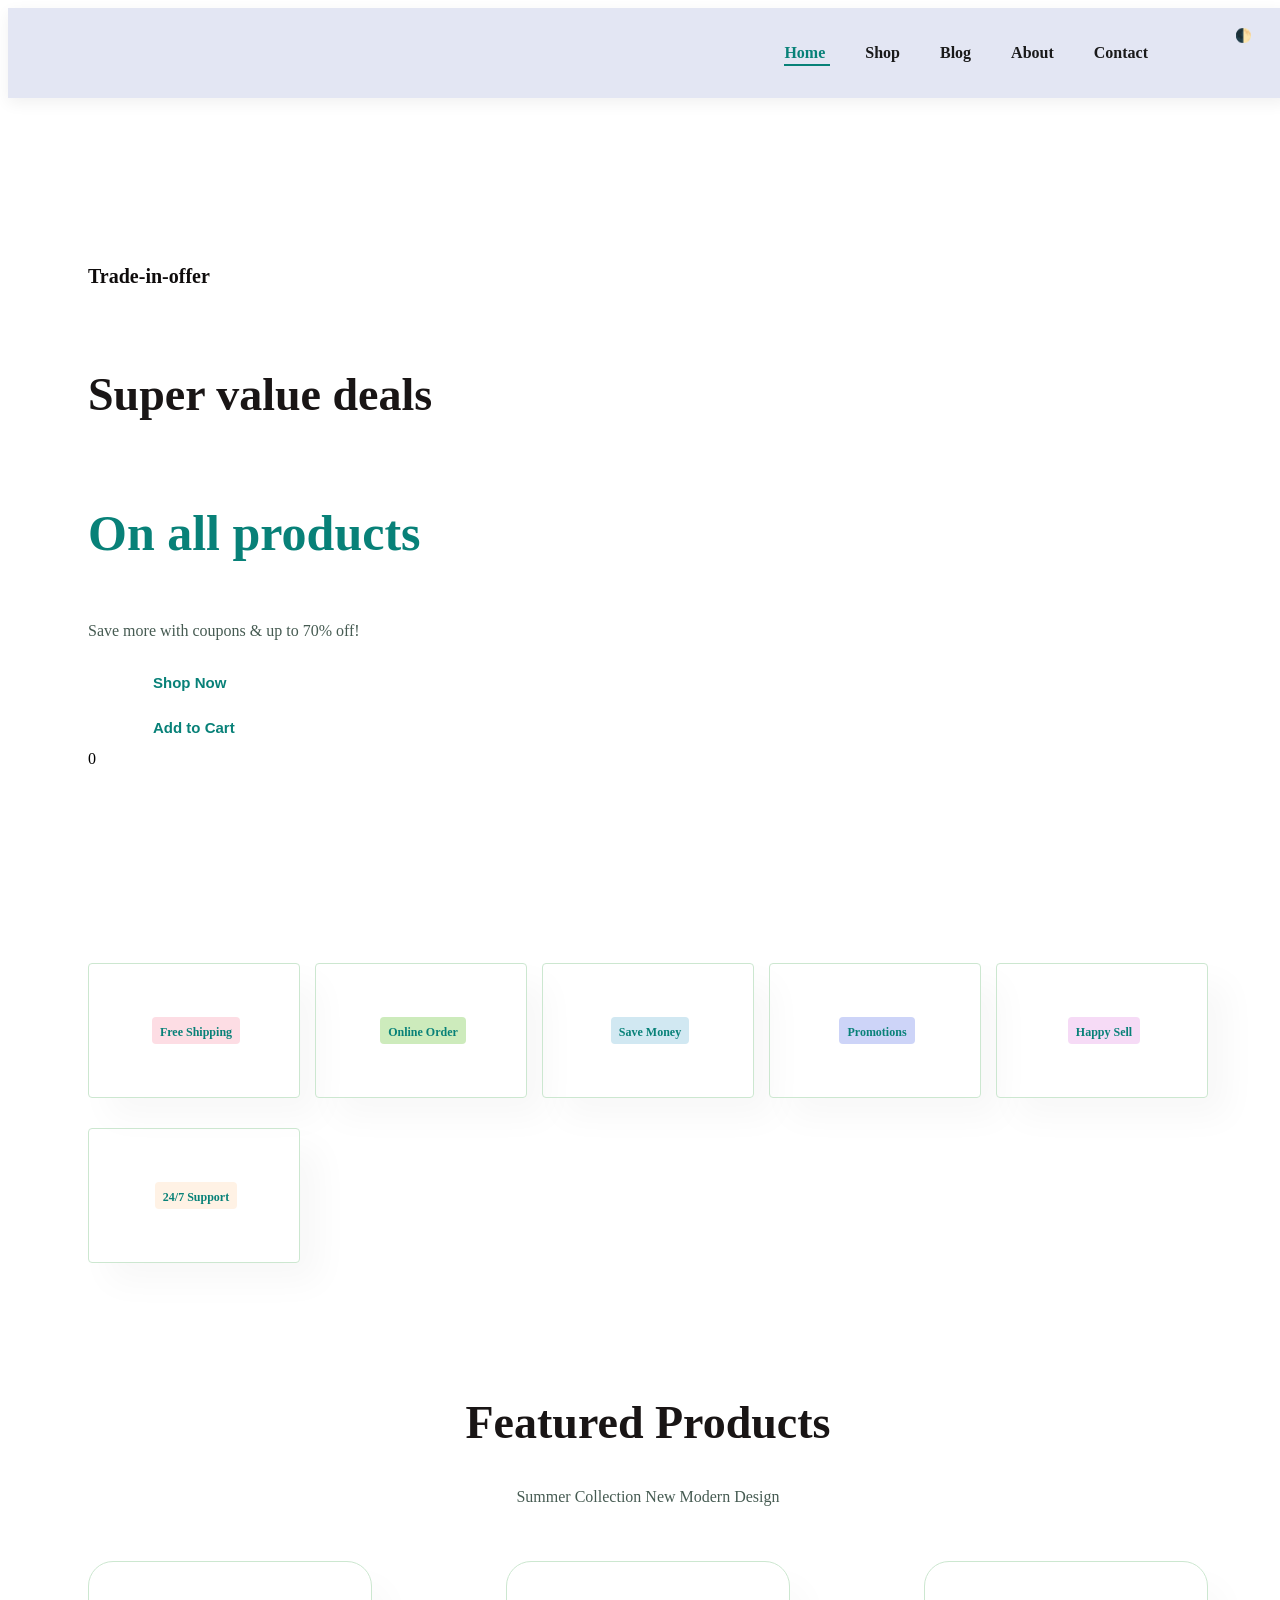
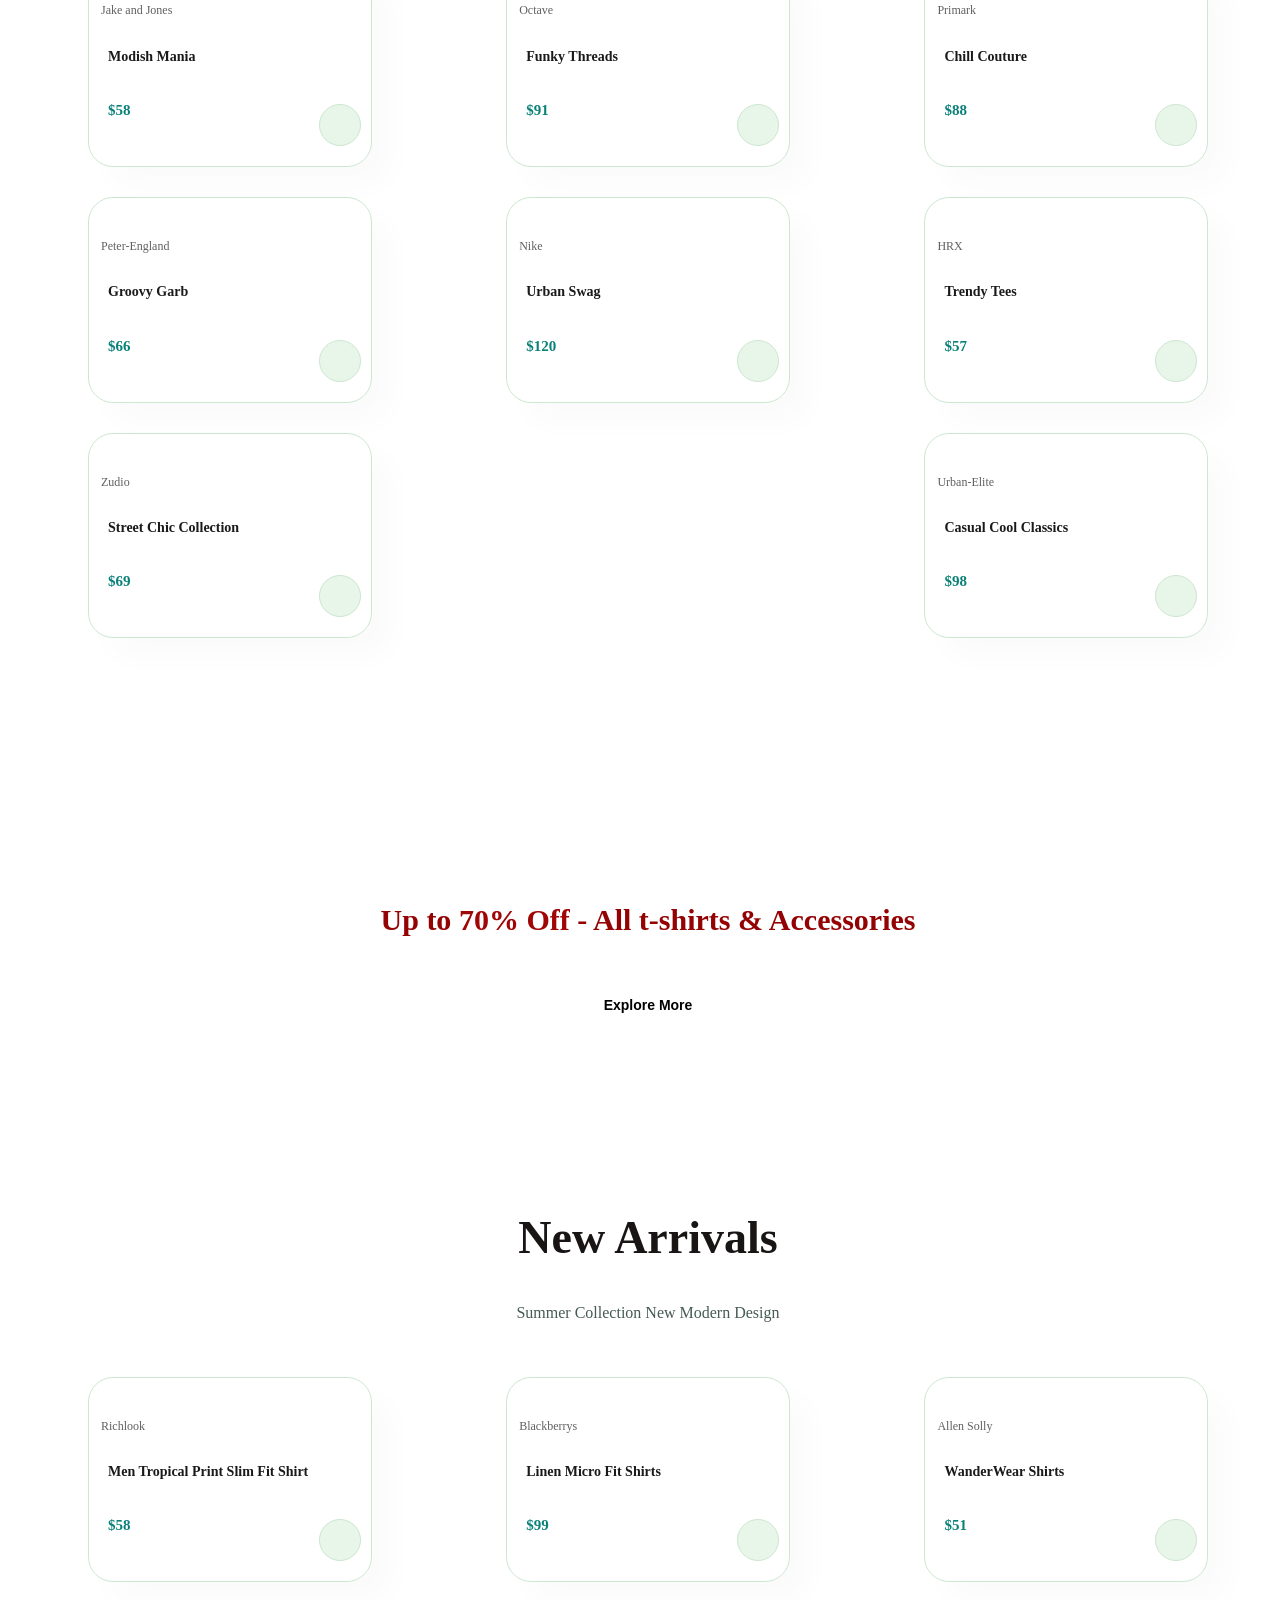
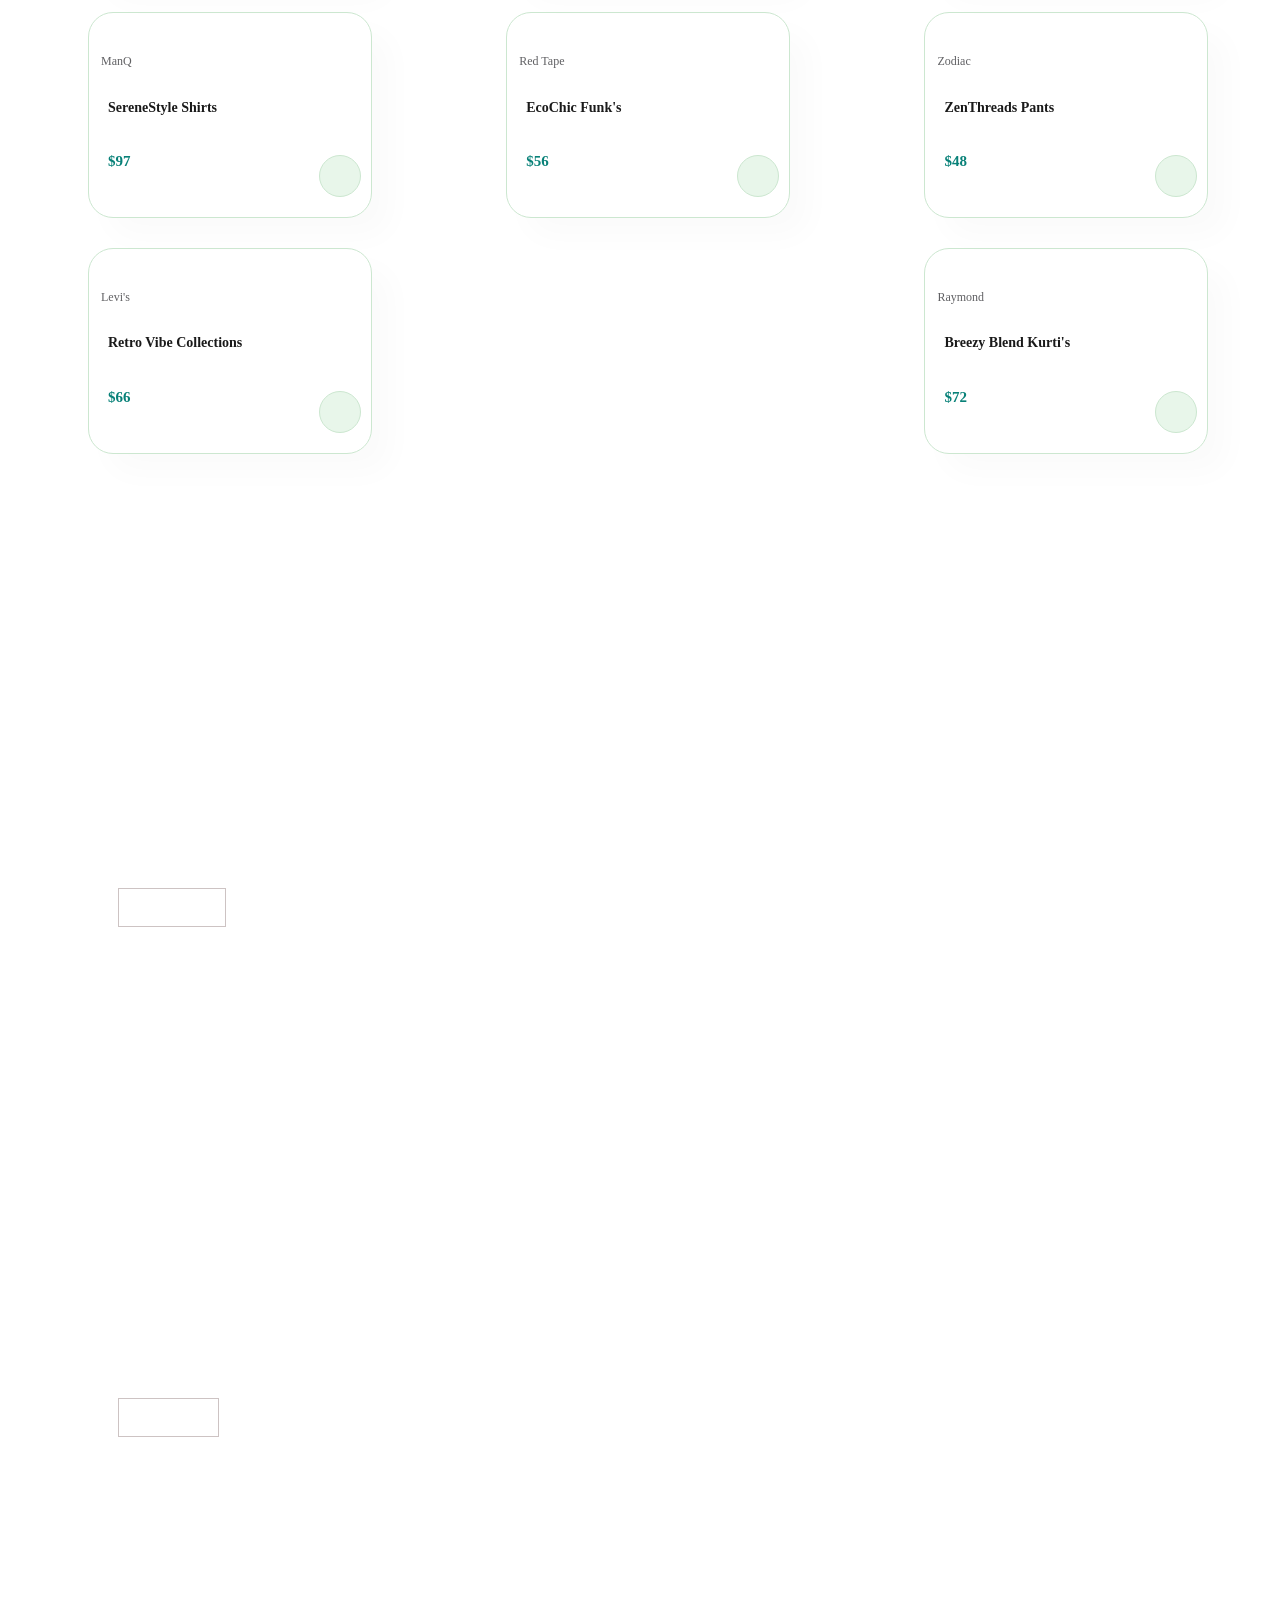
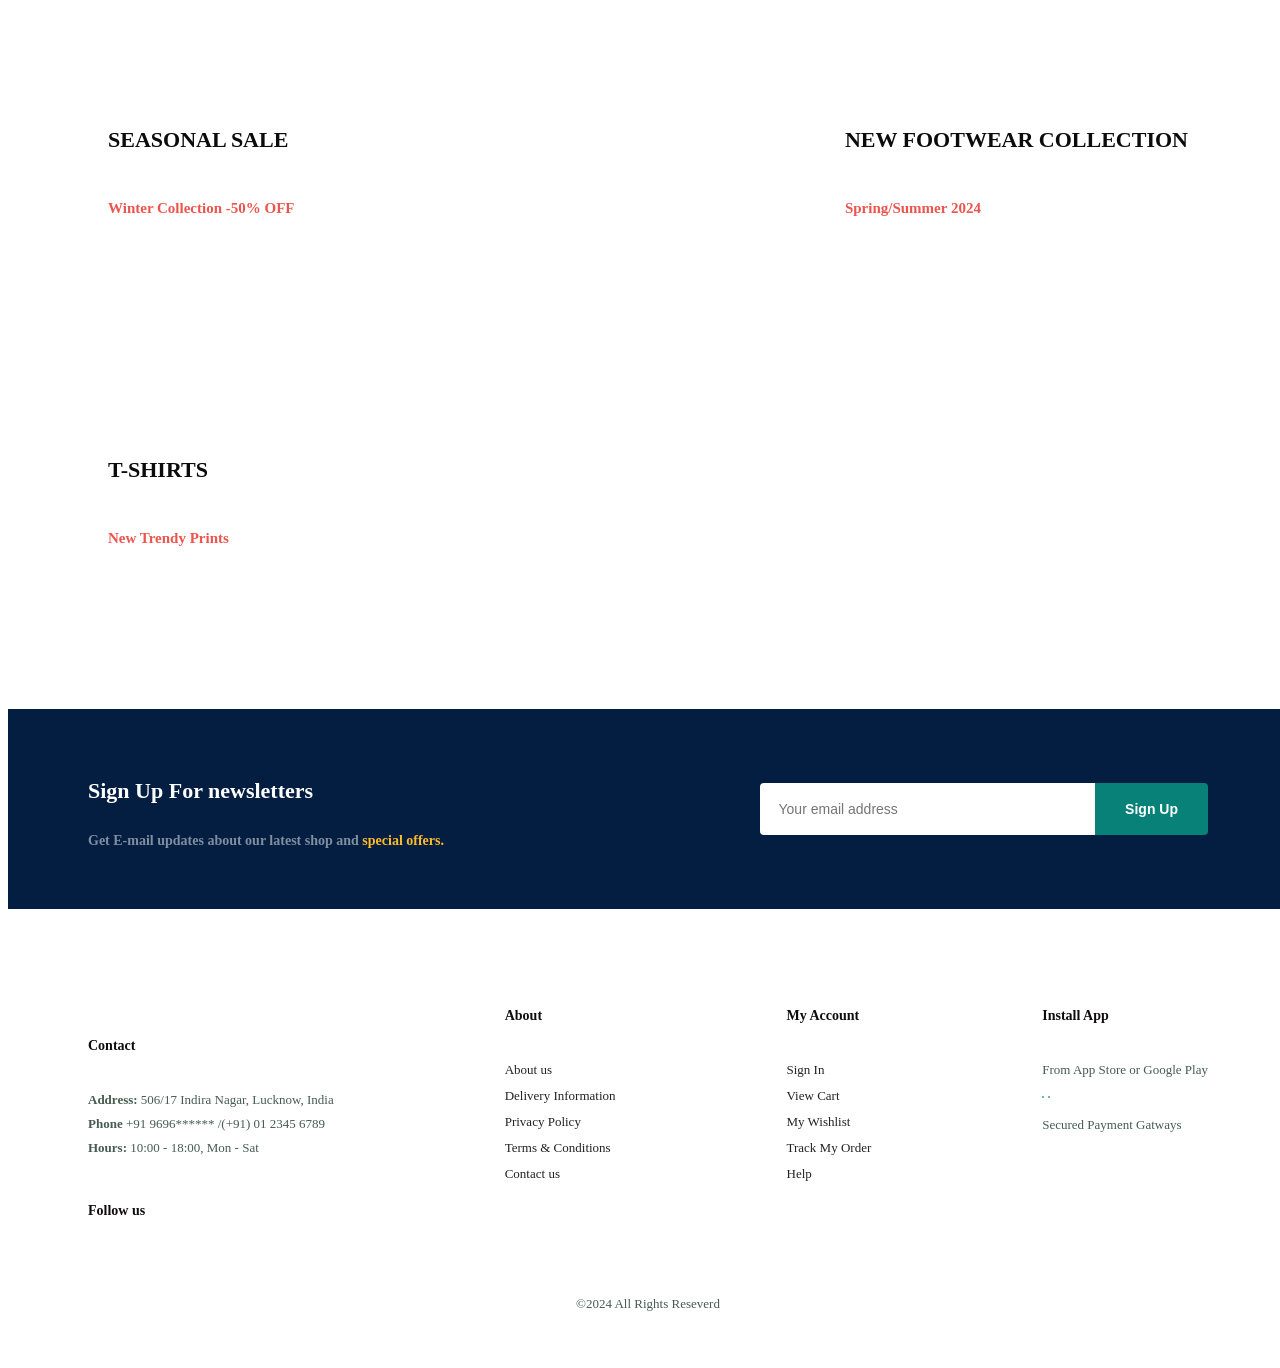
==== commit 12666595: "added favicon" ====
--- a/index.html
+++ b/index.html
@@ -7,6 +7,7 @@
         <meta name="viewport" content="width=device-width, initial-scale=1.0">
         <title>Cara</title>
         <link rel="stylesheet" href="https://site-assets.fontawesome.com/releases/v6.5.1/css/all.css">
+        <link rel="icon" type="image/png" href="logo.png">
 
         <link rel="shortcut icon" href="img/favicon.png" type="image/x-icon">
 
@@ -221,7 +222,7 @@
 
         <section id="banner" class="section-m1">
             <h4>Repair Service</h4> 
-            <h2>Up to <span>70% Off</span> - All t-shirts & Accessories</h2>
+            <h2>Up to <span>        70% Off</span> - All t-shirts & Accessories</h2>
             <button class="normal">Explore More</button>
             <button id="darkModeToggle">🌓</button>
         </section>
--- a/style.css
+++ b/style.css
@@ -334,13 +334,13 @@
 }
 
 #banner h2{
-  color: #fff;
+  color: #940303;
   font-size: 30px;
   padding: 10px 0;
 }
 
 #banner h2 span {
-  color: #ef3636;
+  color: #a00606;
 }
 
 #banner button:hover{
@@ -425,7 +425,7 @@
 }
 
 #banner3 h2 {
-  color: #fff;
+  color: #0c0b0b;
   font-weight: 900;
   font-size: 22px;
 }
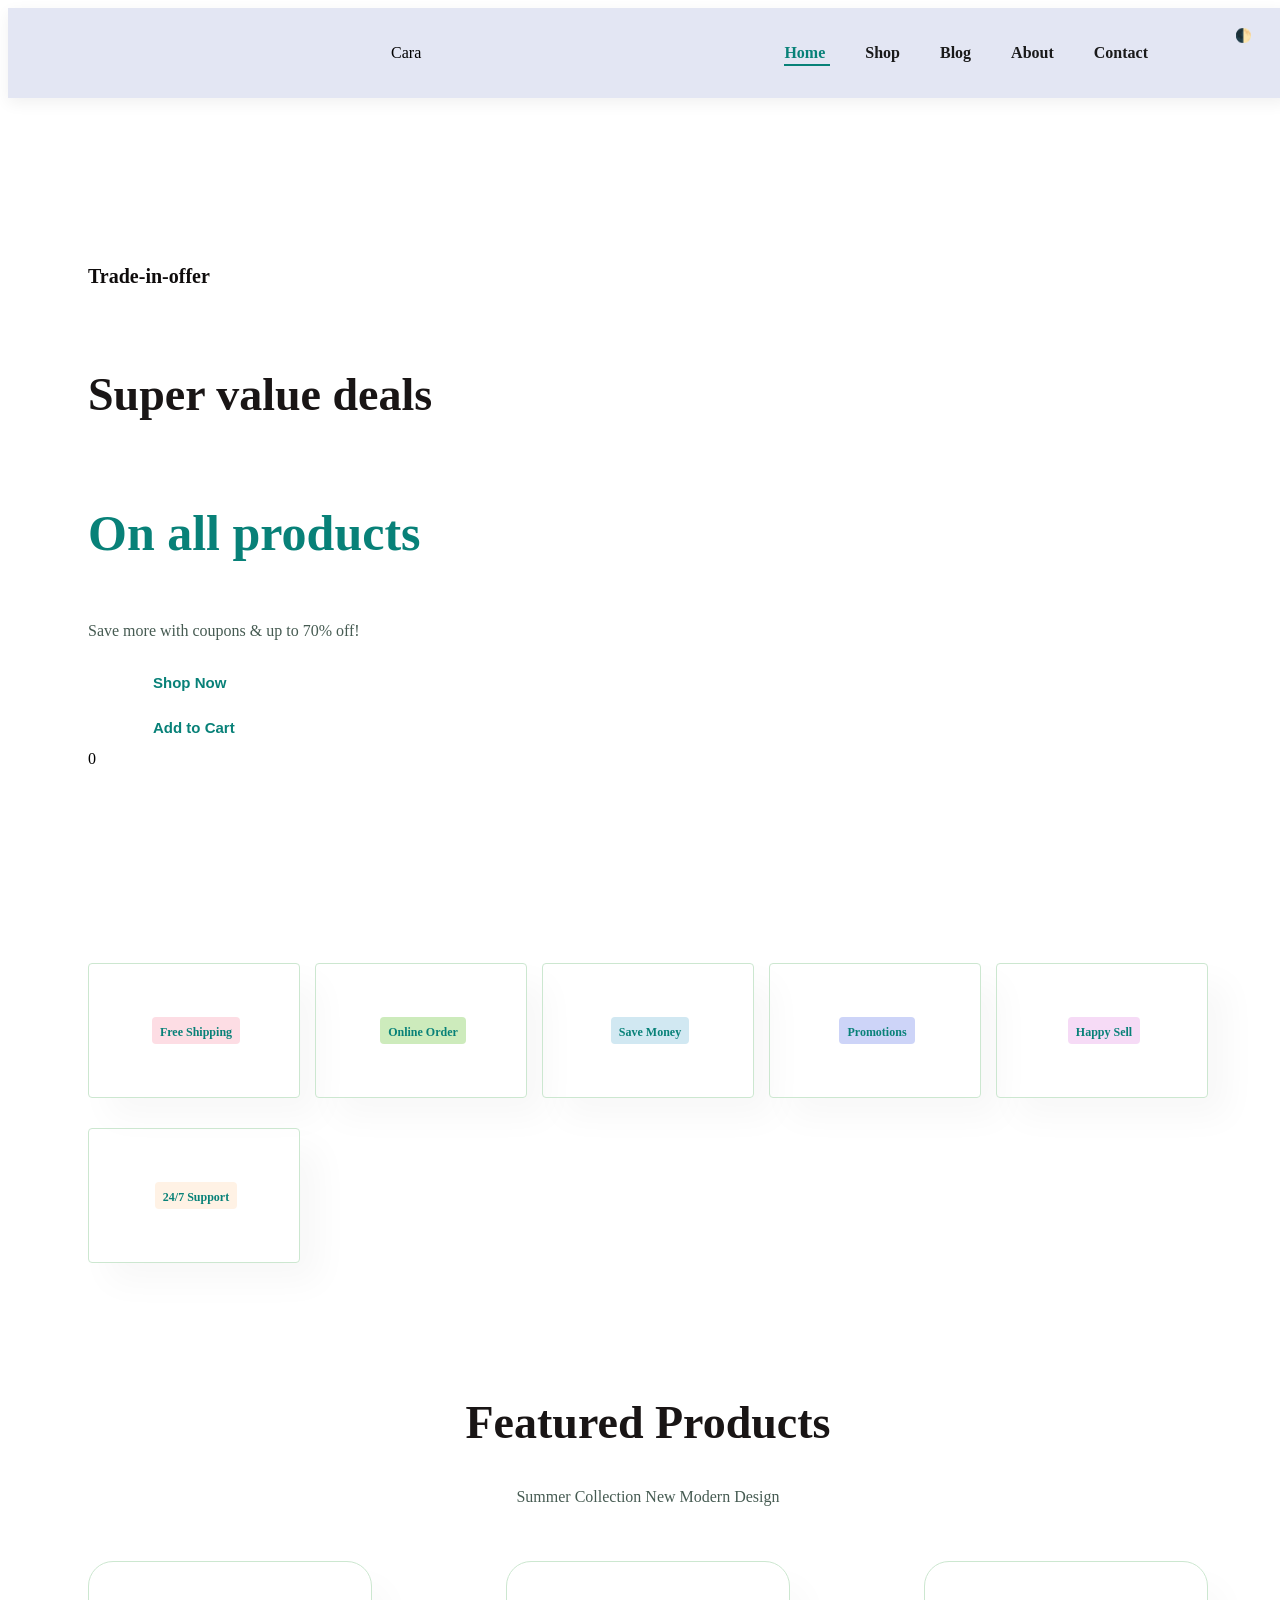
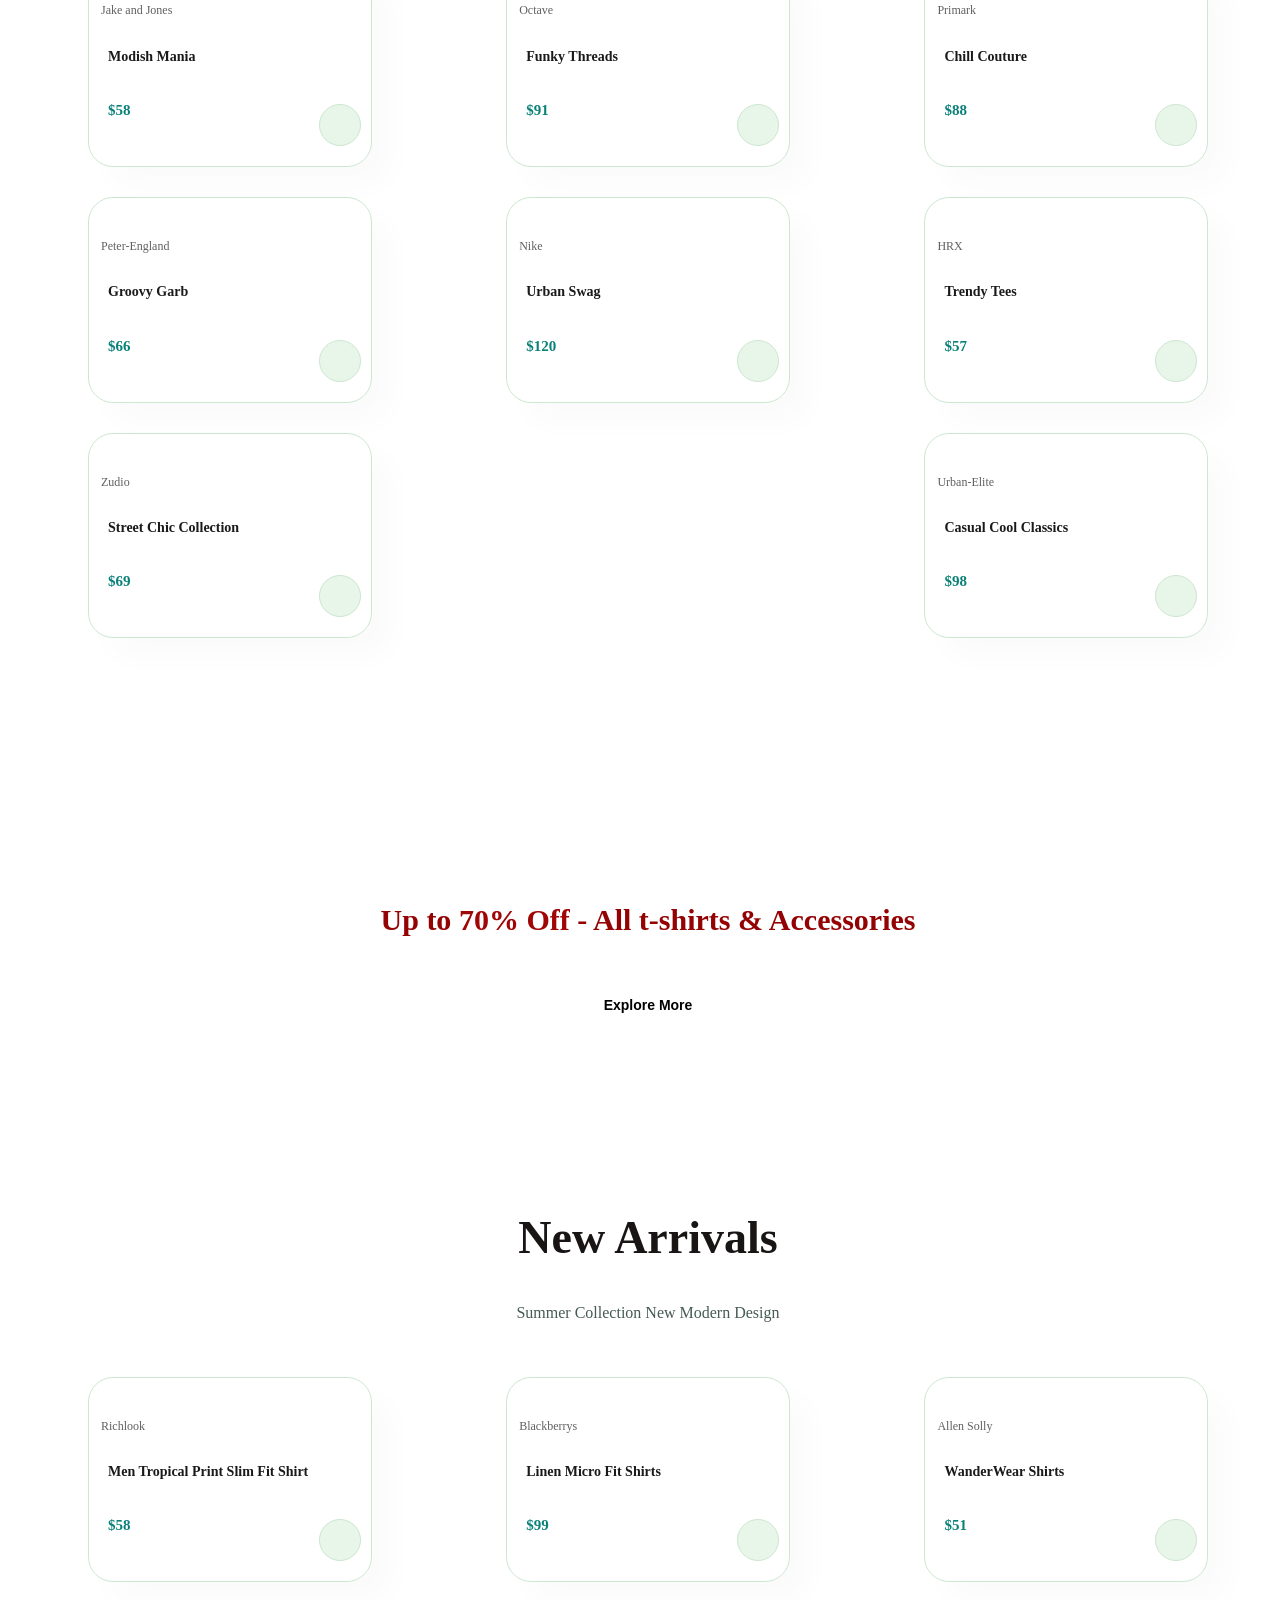
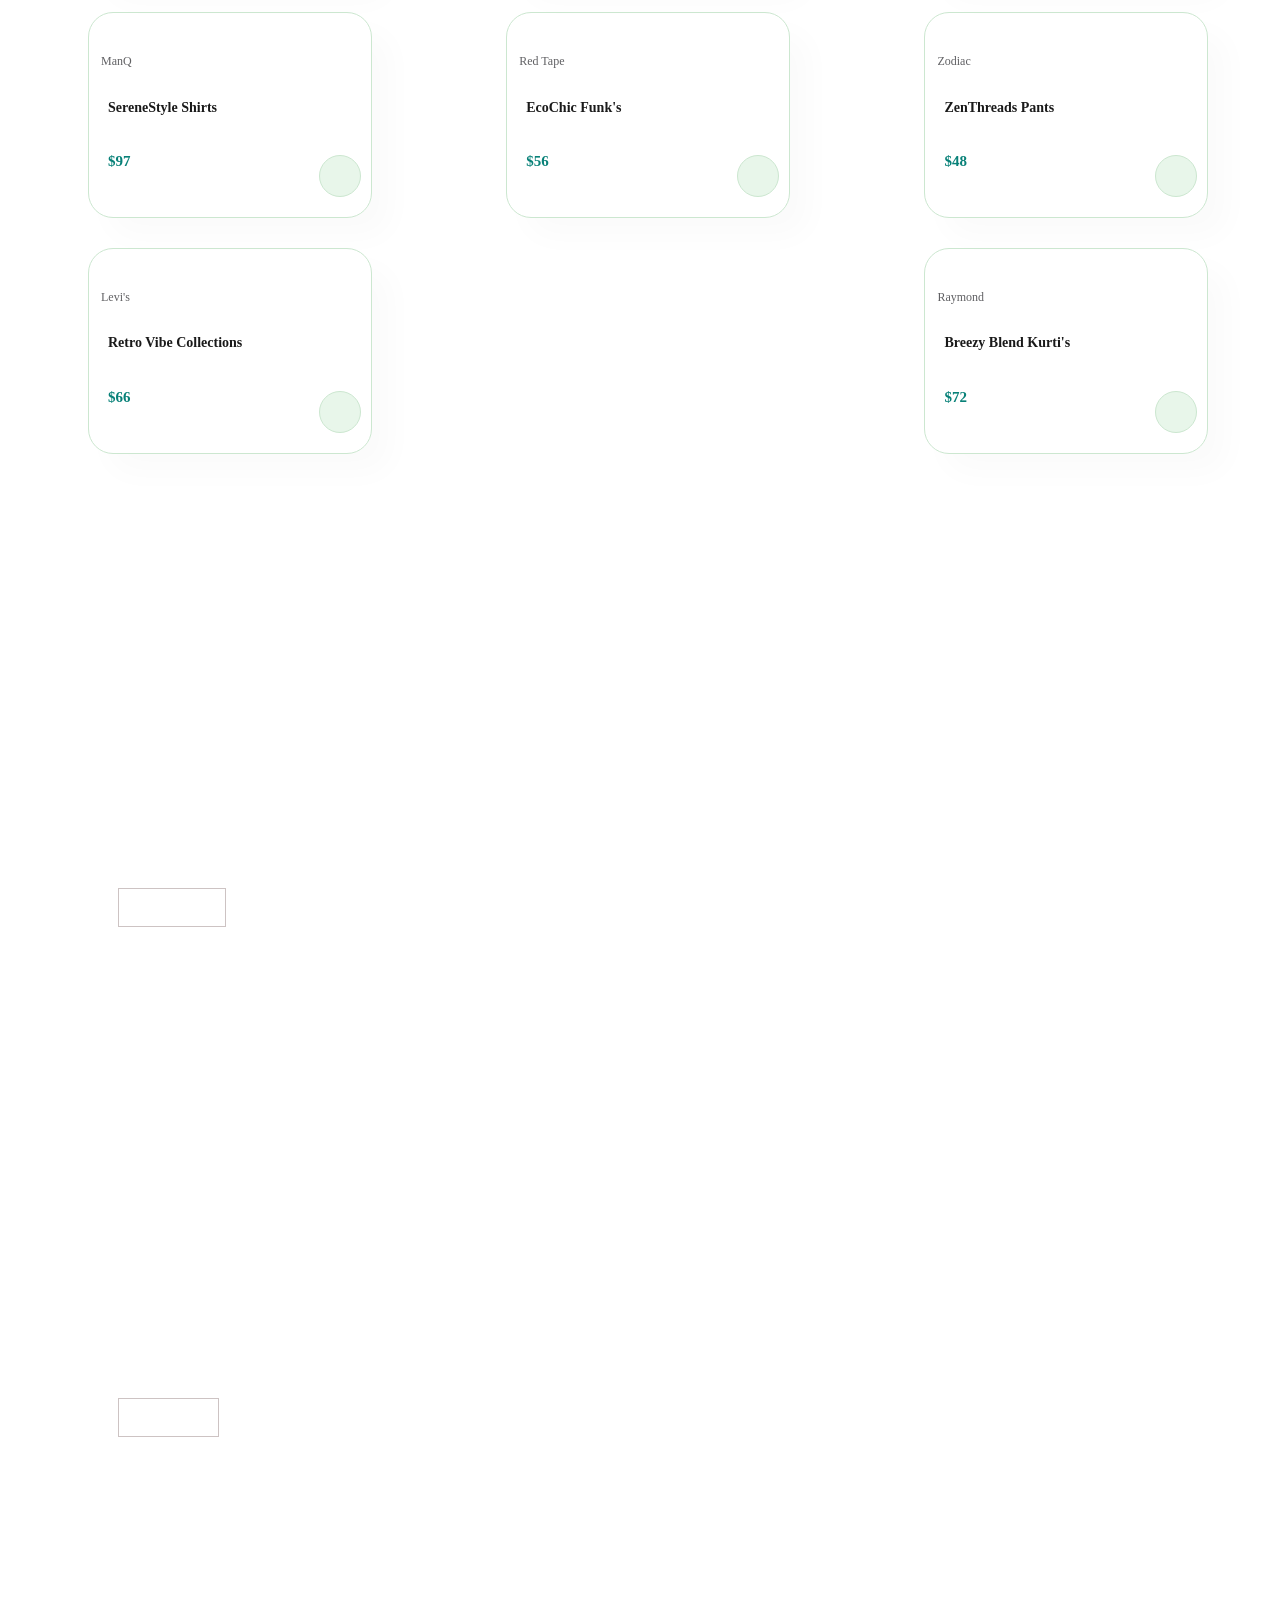
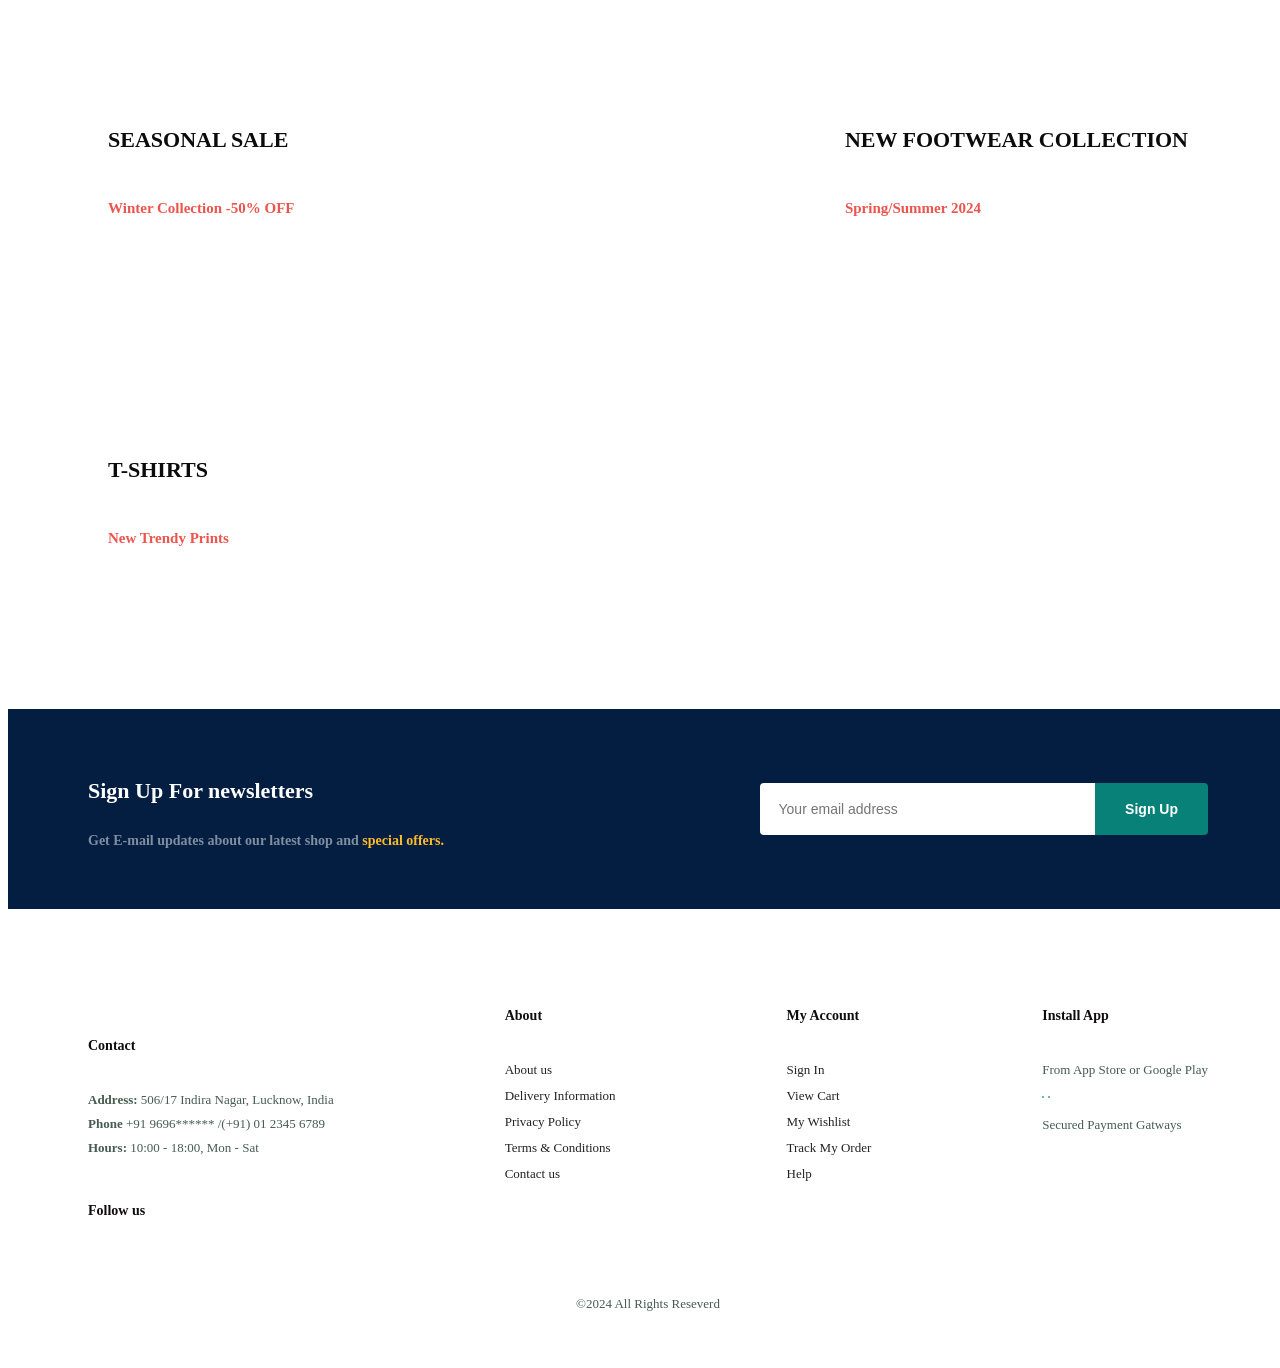
==== commit 277a6f08: "added byb" ====
--- a/index.html
+++ b/index.html
@@ -7,20 +7,19 @@
         <meta name="viewport" content="width=device-width, initial-scale=1.0">
         <title>Cara</title>
         <link rel="stylesheet" href="https://site-assets.fontawesome.com/releases/v6.5.1/css/all.css">
-        <link rel="icon" type="image/png" href="logo.png">
 
         <link rel="shortcut icon" href="img/favicon.png" type="image/x-icon">
 
         <link rel="stylesheet" href="style.css">
-        
+        <button id="darkModeToggle">🌓</button>
 
     </head>
 
     <body>
         <section id="header">
             <a href="#"><img src="img/logo.png" class="logo" alt=""></a>
-            <div> </div>
-
+            <div>Cara</div>
+            
             <div>
                 <ul id="navbar">
                     <li><a class="active" href="index.html">Home</a></li>
@@ -28,7 +27,6 @@
                     <li><a href="blog.html">Blog</a></li>
                     <li><a href="about.html">About</a></li>
                     <li><a href="contact.html">Contact</a></li>
-                    <button id="darkModeToggle">🌓</button>
                     <li id="lg-bag"><a href="cart.html"><i class="far fa-shopping-bag"></i></a></li>
                     <a href="#" id="close"><i class="far fa-times"></i></a>
                     
@@ -222,7 +220,7 @@
 
         <section id="banner" class="section-m1">
             <h4>Repair Service</h4> 
-            <h2>Up to <span>        70% Off</span> - All t-shirts & Accessories</h2>
+            <h2>Up to <span>70% Off</span> - All t-shirts & Accessories</h2>
             <button class="normal">Explore More</button>
             <button id="darkModeToggle">🌓</button>
         </section>
